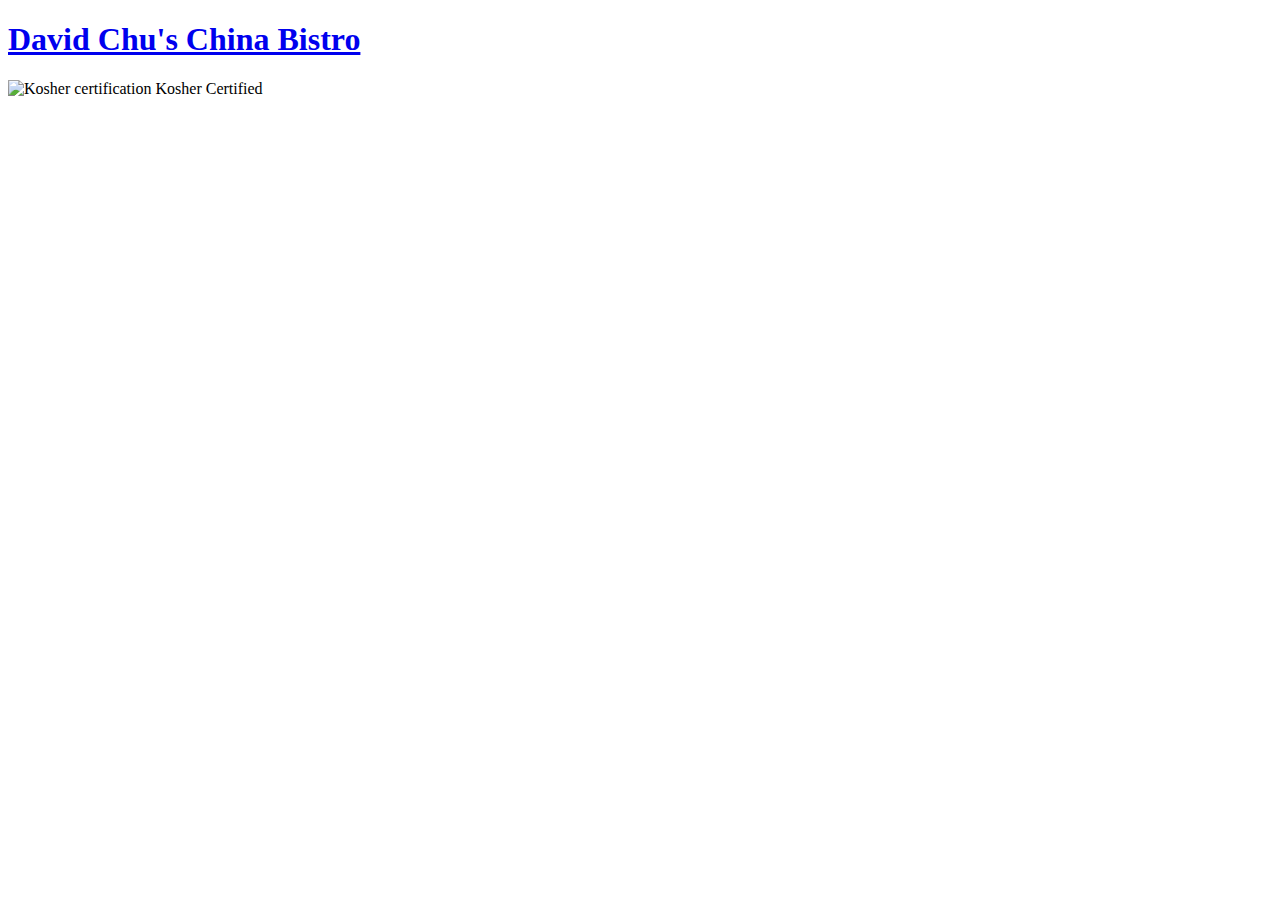
==== index.html @ ae0010c3 "Update index.html" ====
<!doctype html>
<html lang="en">
  <head>
    <meta charset="utf-8">
    <meta http-equiv="X-UA-Compatible" content="IE=edge">
    <meta name="viewport" content="width=device-width, initial-scale=1">
    <title>David Chu's China Bistro</title>
    <link rel="stylesheet" href="css/bootstrap.min.css">
    <link rel="stylesheet" href="css/styles.css">
    <link href='https://fonts.googleapis.com/css?family=Oxygen:400,300,700' rel='stylesheet' type='text/css'>
    <link href='https://fonts.googleapis.com/css?family=Lora' rel='stylesheet' type='text/css'>
  </head>
<body>
  <header>
    <nav id="header-nav" class="navbar navbar-default">
      <div class="container">
        <div class="navbar-header">
          <a href="index.html" class="pull-left visible-md visible-lg">
            <div id="logo-img" alt"Logo image"></div>
          </a>

          <div class="navbar-brand">
            <a href="index.html"><h1>David Chu's China Bistro</h1></a>
            <p>
              <img src="images/star-k-logo.png" alt="Kosher certification">
              <span>Kosher Certified</span>
            </p>
          </div>


        </div>
      </div>
    </nav>

  </header>


  <!-- jQuery (Bootstrap JS plugins depend on it) -->
  <script src="js/jquery-2.1.4.min.js"></script>
  <script src="js/bootstrap.min.js"></script>
  <script src="js/script.js"></script>
</body>
</html>
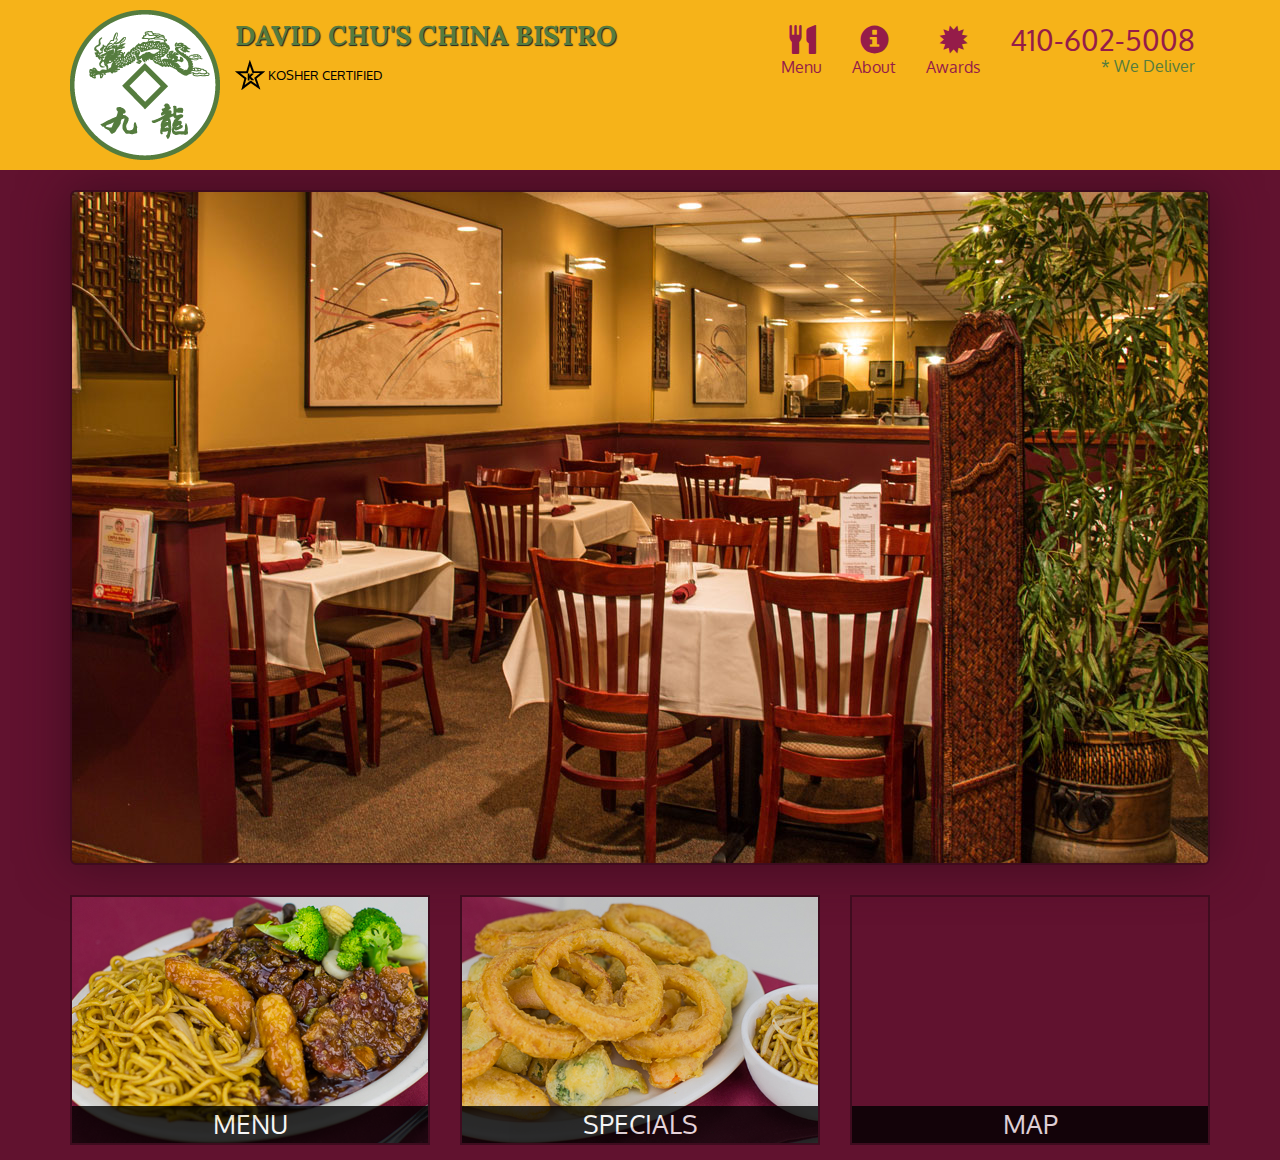
==== commit 3c2b2a8f: "Add files via upload" ====
--- a/index.html
+++ b/index.html
@@ -16,7 +16,7 @@
       <div class="container">
         <div class="navbar-header">
           <a href="index.html" class="pull-left visible-md visible-lg">
-            <div id="logo-img" alt"Logo image"></div>
+            <div id="logo-img"></div>
           </a>
 
           <div class="navbar-brand">
@@ -27,12 +27,70 @@
             </p>
           </div>
 
+          <button type="button" class="navbar-toggle collapsed" data-toggle="collapse" data-target="#collapsable-nav" aria-expanded="false">
+            <span class="sr-only">Toggle navigation</span>
+            <span class="icon-bar"></span>
+            <span class="icon-bar"></span>
+            <span class="icon-bar"></span>
+          </button>
+        </div>
 
-        </div>
+        <div id="collapsable-nav" class="collapse navbar-collapse">
+           <ul id="nav-list" class="nav navbar-nav navbar-right">
+            <li>
+              <a href="menu-categories.html">
+                <span class="glyphicon glyphicon-cutlery"></span><br class="hidden-xs"> Menu</a>
+            </li>
+            <li>
+              <a href="#">
+                <span class="glyphicon glyphicon-info-sign"></span><br class="hidden-xs"> About</a>
+            </li>
+            <li>
+              <a href="#">
+                <span class="glyphicon glyphicon-certificate"></span><br class="hidden-xs"> Awards</a>
+            </li>
+            <li id="phone" class="hidden-xs">
+              <a href="tel:410-602-5008">
+                <span>410-602-5008</span></a><div>* We Deliver</div>
+            </li>
+          </ul><!-- #nav-list -->
+        </div><!-- .collapse .navbar-collapse -->
+      </div><!-- .container -->
+    </nav><!-- #header-nav -->
+  </header>
+
+  <div id="call-btn" class="visible-xs">
+    <a class="btn" href="tel:410-602-5008">
+    <span class="glyphicon glyphicon-earphone"></span>
+    410-602-5008
+    </a>
+  </div>
+  <div id="xs-deliver" class="text-center visible-xs">* We Deliver</div>
+
+  <div id="main-content" class="container">
+    <div class="jumbotron">
+      <img src="images/jumbotron_768.jpg" alt="Picture of restaurant" class="img-responsive visible-xs">
+    </div>
+
+    <div id="home-tiles" class="row">
+      <div class="col-md-4 col-sm-6 col-xs-12">
+        <a href="menu-categories.html"><div id="menu-tile"><span>menu</span></div></a>
       </div>
-    </nav>
+      <div class="col-md-4 col-sm-6 col-xs-12">
+        <a href="single-category.html"><div id="specials-tile"><span>specials</span></div></a>
+      </div>
+      <div class="col-md-4 col-sm-12 col-xs-12">
+        <a href="https://www.google.com/maps/place/David+Chu's+China+Bistro/@39.3635874,-76.7138622,17z/data=!4m6!1m3!3m2!1s0x89c81a14e7817803:0xab20a0e99daa17ea!2sDavid+Chu's+China+Bistro!3m1!1s0x89c81a14e7817803:0xab20a0e99daa17ea" target="_blank">
+          <div id="map-tile">
+            <iframe src="https://www.google.com/maps/embed?pb=!1m18!1m12!1m3!1d3084.675372390488!2d-76.71386218529199!3d39.3635874269356!2m3!1f0!2f0!3f0!3m2!1i1024!2i768!4f13.1!3m3!1m2!1s0x89c81a14e7817803%3A0xab20a0e99daa17ea!2sDavid+Chu&#39;s+China+Bistro!5e0!3m2!1sen!2sus!4v1452824864156" width="100%" height="250" frameborder="0" style="border:0" allowfullscreen></iframe>
+            <span>map</span>
+          </div>
 
-  </header>
+        </a>
+      </div>
+    </div>
+
+  </div>
 
 
   <!-- jQuery (Bootstrap JS plugins depend on it) -->
--- a/css/styles.css
+++ b/css/styles.css
@@ -0,0 +1,239 @@
+body {
+  font-size: 16px;
+  color: #fff;
+  background-color: #61122f;
+  font-family: 'Oxygen', sans-serif;
+}
+
+/** HEADER **/
+#header-nav {
+  background-color: #f6b319;
+  border-radius: 0;
+  border: 0;
+}
+
+#logo-img {
+  background: url('../images/restaurant-logo_large.png') no-repeat;
+  width: 150px;
+  height: 150px;
+  margin: 10px 15px 10px 0;
+}
+
+.navbar-brand {
+  padding-top: 25px;
+}
+
+.navbar-brand h1 { /* Restaurant name */
+  font-family: 'Lora', serif;
+  color: #557c3e;
+  font-size: 1.5em;
+  text-transform: uppercase;
+  font-weight: bold;
+  text-shadow: 1px 1px 1px #222;
+  margin-top: 0;
+  margin-bottom: 0;
+  line-height: .75;
+}
+.navbar-brand a:hover, .navbar-brand a:focus {
+  text-decoration: none;
+}
+.navbar-brand p { /* Kosher cert */
+  color: #000;
+  text-transform: uppercase;
+  font-size: .7em;
+  margin-top: 15px;
+}
+.navbar-brand p span { /* Star-K */
+  vertical-align: middle;
+}
+
+#nav-list {
+  margin-top: 10px;
+}
+#nav-list a {
+  color: #951C49;
+  text-align: center;
+}
+#nav-list a:hover {
+  background: #E7E7E7;
+}
+#nav-list a span {
+  font-size: 1.8em;
+}
+
+#phone {
+  margin-top: 5px;
+}
+#phone a { /* Phone number */
+  text-align: right;
+  padding-bottom: 0;
+}
+#phone div { /* We Deliver */
+  color: #557c3e;
+  text-align: right;
+  padding-right: 15px;
+}
+
+.navbar-header button.navbar-toggle, .navbar-header .icon-bar {
+  border: 1px solid #61122f;
+}
+.navbar-header button.navbar-toggle {
+  clear: both;
+  margin-top: -30px;
+}
+/* END HEADER */
+
+/* HOME PAGE */
+.container .jumbotron {
+  box-shadow: 0 0 50px #3F0C1F;
+  border: 2px solid #3F0C1F;
+}
+
+#menu-tile, #specials-tile, #map-tile {
+  height: 250px;
+  width: 100%;
+  margin-bottom: 15px;
+  position: relative;
+  border: 2px solid #3F0C1F;
+  overflow: hidden;
+}
+#menu-tile:hover, #specials-tile:hover, #map-tile:hover {
+  box-shadow: 0 1px 5px 1px #cccccc;
+}
+
+#menu-tile {
+  background: url('../images/menu-tile.jpg') no-repeat;
+  background-position: center;
+}
+#specials-tile {
+  background: url('../images/specials-tile.jpg') no-repeat;
+  background-position: center;
+}
+
+#menu-tile span, #specials-tile span, #map-tile span {
+  position: absolute;
+  bottom: 0;
+  right: 0;
+  width: 100%;
+  text-align: center;
+  font-size: 1.6em;
+  text-transform: uppercase;
+  background-color: #000;
+  color: #fff;
+  opacity: .8;
+}
+
+/* END HOME PAGE */
+
+/********** Large devices only **********/
+@media (min-width: 1200px) {
+  .container .jumbotron {
+    background: url('../images/jumbotron_1200.jpg') no-repeat;
+    height: 675px;
+  }
+}
+
+/********** Medium devices only **********/
+@media (min-width: 992px) and (max-width: 1199px) {
+  /* Header */
+  #logo-img {
+    background: url('../images/restaurant-logo_medium.png') no-repeat;
+    width: 100px;
+    height: 100px;
+    margin: 5px 5px 5px 0;
+  }
+  /* End Header */
+
+  /* Home Page */
+  .container .jumbotron {
+    background: url('../images/jumbotron_992.jpg') no-repeat;
+    height: 558px;
+  }
+  /* End Home Page */
+}
+
+/********** Small devices only **********/
+@media (min-width: 768px) and (max-width: 991px) {
+  /* Home Page */
+  .container .jumbotron {
+    background: url('../images/jumbotron_768.jpg') no-repeat;
+    height: 432px;
+  }
+  /* End Home Page */
+
+}
+
+/********** Extra small devices only **********/
+@media (max-width: 767px) {
+  /* Header */
+  .navbar-brand {
+    padding-top: 10px;
+    height: 80px;
+  }
+  .navbar-brand h1 { /* Restaurant name */
+    padding-top: 10px;
+    font-size: 5vw; /* 1vw = 1% of viewport width */
+  }
+  .navbar-brand p { /* Kosher cert */
+    font-size: .6em;
+    margin-top: 12px;
+  }
+  .navbar-brand p img { /* Star-K */
+    height: 20px;
+  }
+
+  #collapsable-nav a { /* Collapsed nav menu text */
+    font-size: 1.2em;
+  }
+  #collapsable-nav a span { /* Collapsed nav menu glyph */
+    font-size: 1em;
+    margin-right: 5px;
+  }
+
+  #call-btn > a {
+    font-size: 1.5em;
+    display: block;
+    margin: 0 20px;
+    padding: 10px;
+    border: 2px solid #fff;
+    background-color: #f6b319;
+    color: #951c49;
+  }
+  #xs-deliver {
+    margin-top: 5px;
+    font-size: .7em;
+    letter-spacing: .1em;
+    text-transform: uppercase;
+  }
+  /* End Header */
+
+  /* Home Page */
+  .container .jumbotron {
+    margin-top: 30px;
+    padding: 0;
+  }
+
+  #menu-tile, #specials-tile {
+    width: 360px;
+    margin: 0 auto 15px;
+  }
+
+}
+
+
+/********** Super extra small devices Only :-) (e.g., iPhone 4) **********/
+@media (max-width: 479px) {
+  /* Header */
+  .navbar-brand h1 { /* Restaurant name */
+    padding-top: 5px;
+    font-size: 6vw;
+  }
+  /* End Header */
+  
+  /* Home page */
+  #menu-tile, #specials-tile {
+    width: 280px;
+    margin: 0 auto 15px;
+  }
+}
+
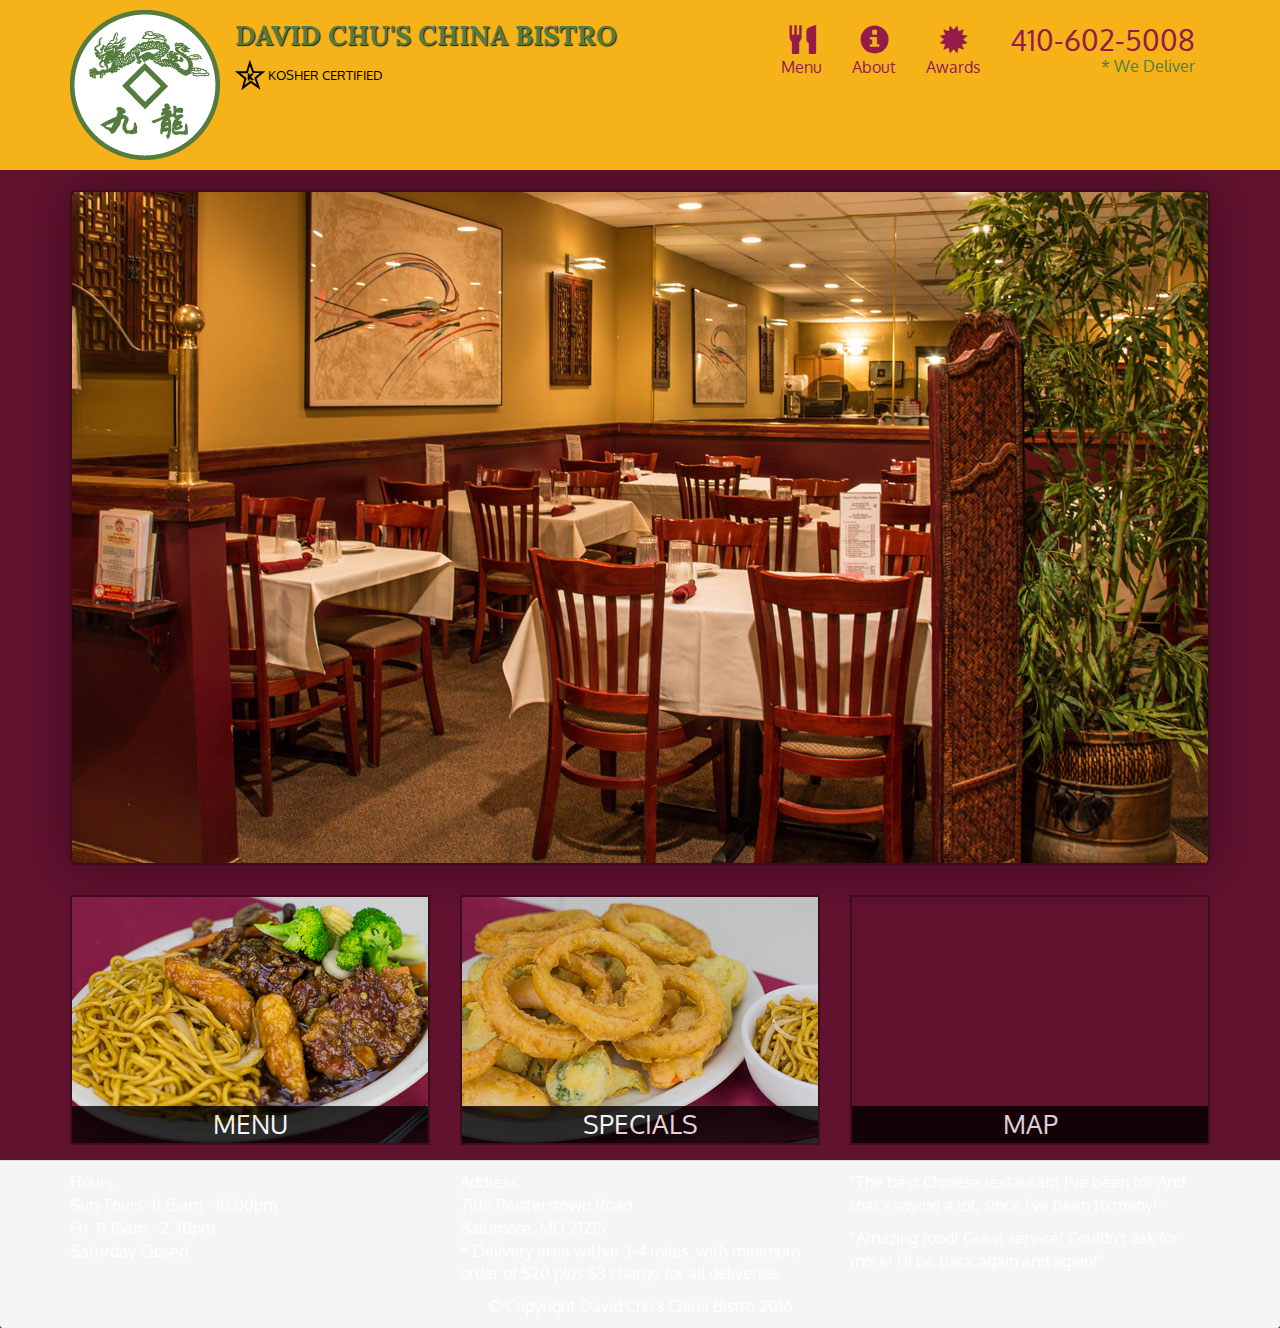
==== commit 8a45a4f8: "Update index.html" ====
--- a/index.html
+++ b/index.html
@@ -85,13 +85,36 @@
             <iframe src="https://www.google.com/maps/embed?pb=!1m18!1m12!1m3!1d3084.675372390488!2d-76.71386218529199!3d39.3635874269356!2m3!1f0!2f0!3f0!3m2!1i1024!2i768!4f13.1!3m3!1m2!1s0x89c81a14e7817803%3A0xab20a0e99daa17ea!2sDavid+Chu&#39;s+China+Bistro!5e0!3m2!1sen!2sus!4v1452824864156" width="100%" height="250" frameborder="0" style="border:0" allowfullscreen></iframe>
             <span>map</span>
           </div>
-
         </a>
       </div>
+    </div><!-- End of #home-tiles -->
+  </div><!-- End of #main-content -->
+
+  <footer class="panel-footer">
+    <div class="container">
+      <div class="row">
+        <section id="hours" class="col-sm-4">
+          <span>Hours:</span><br>
+          Sun-Thurs: 11:15am - 10:00pm<br>
+          Fri: 11:15am - 2:30pm<br>
+          Saturday Closed
+          <hr class="visible-xs">
+        </section>
+        <section id="address" class="col-sm-4">
+          <span>Address:</span><br>
+          7105 Reisterstown Road<br>
+          Baltimore, MD 21215
+          <p>* Delivery area within 3-4 miles, with minimum order of $20 plus $3 charge for all deliveries.</p>
+          <hr class="visible-xs">
+        </section>
+        <section id="testimonials" class="col-sm-4">
+          <p>"The best Chinese restaurant I've been to! And that's saying a lot, since I've been to many!"</p>
+          <p>"Amazing food! Great service! Couldn't ask for more! I'll be back again and again!"</p>
+        </section>
+      </div>
+      <div class="text-center">&copy; Copyright David Chu's China Bistro 2016</div>
     </div>
-
-  </div>
-
+  </footer>
 
   <!-- jQuery (Bootstrap JS plugins depend on it) -->
   <script src="js/jquery-2.1.4.min.js"></script>
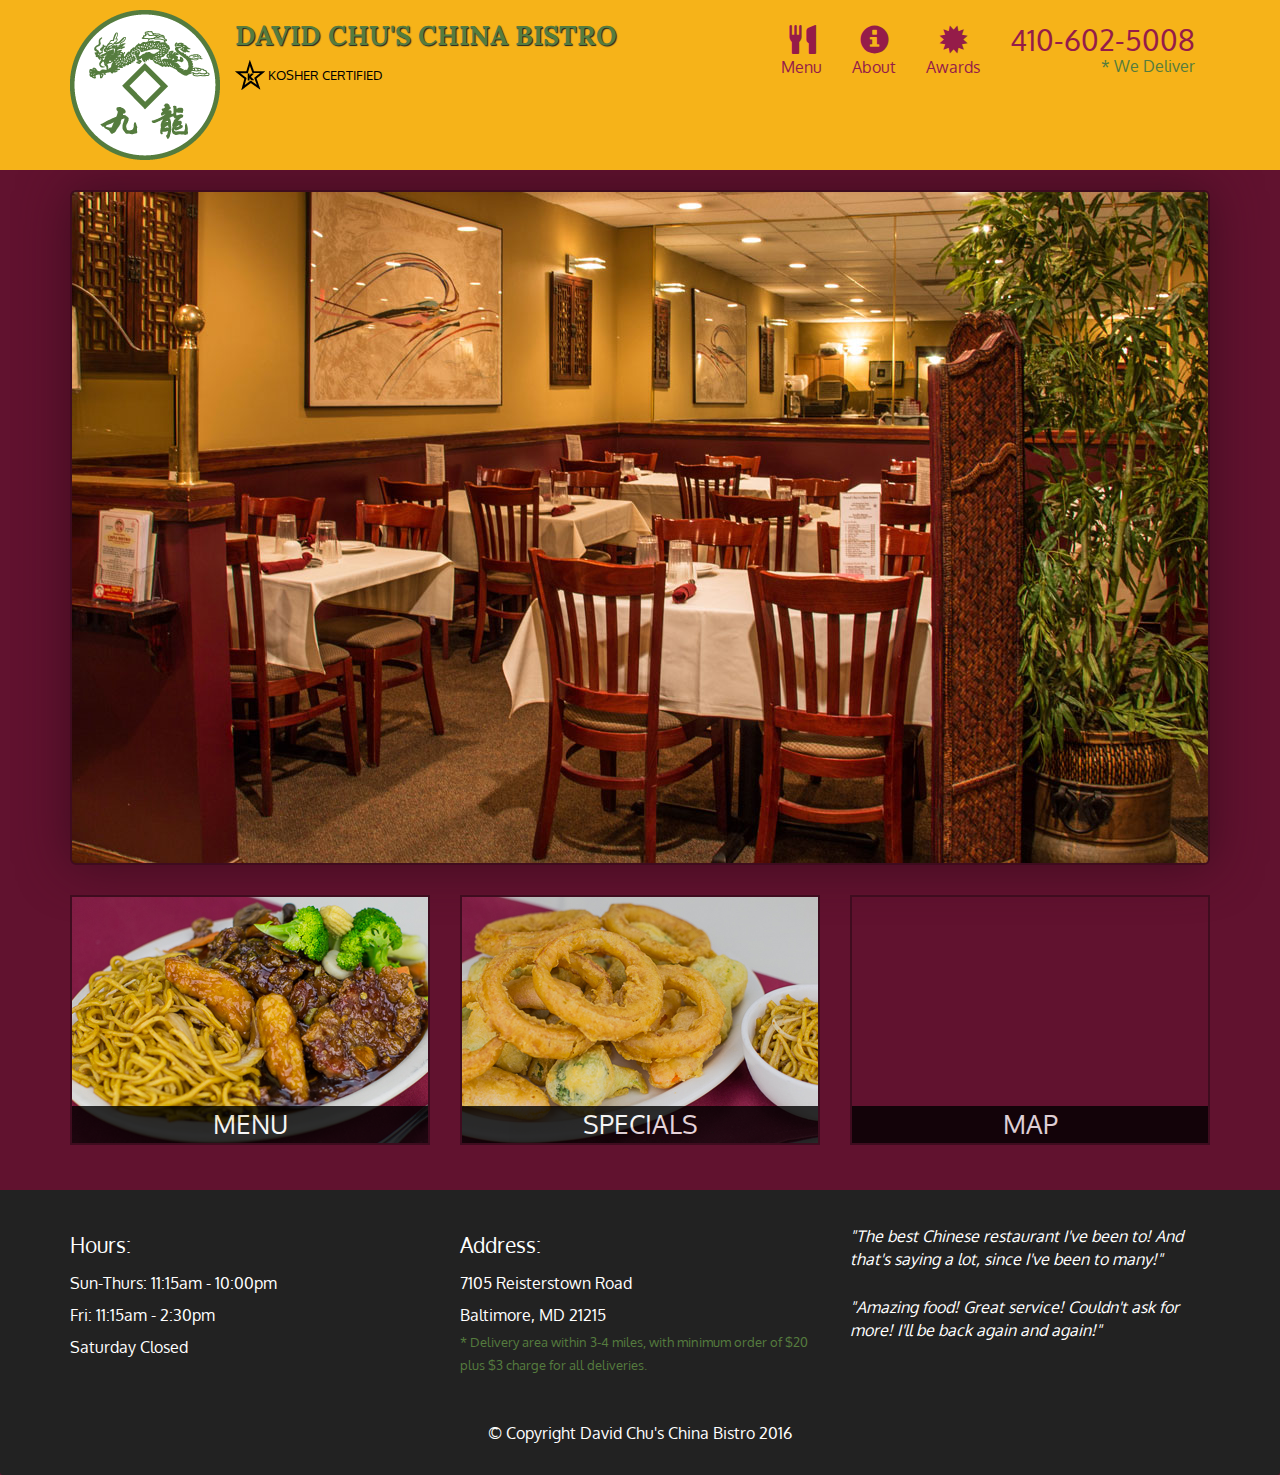
==== commit b292e373: "Update index.html" ====
--- a/index.html
+++ b/index.html
@@ -34,7 +34,7 @@
             <span class="icon-bar"></span>
           </button>
         </div>
-
+        
         <div id="collapsable-nav" class="collapse navbar-collapse">
            <ul id="nav-list" class="nav navbar-nav navbar-right">
             <li>
--- a/css/styles.css
+++ b/css/styles.css
@@ -22,7 +22,6 @@
 .navbar-brand {
   padding-top: 25px;
 }
-
 .navbar-brand h1 { /* Restaurant name */
   font-family: 'Lora', serif;
   color: #557c3e;
@@ -83,6 +82,38 @@
 }
 /* END HEADER */
 
+/* FOOTER */
+.panel-footer {
+  margin-top: 30px;
+  padding-top: 35px;
+  padding-bottom: 30px;
+  background-color: #222;
+  border-top: 0;
+}
+.panel-footer div.row {
+  margin-bottom: 35px;
+}
+#hours, #address {
+  line-height: 2;
+}
+#hours > span, #address > span {
+  font-size: 1.3em;
+}
+#address p {
+  color: #557c3e;
+  font-size: .8em;
+  line-height: 1.8;
+}
+#testimonials {
+  font-style: italic;
+}
+#testimonials p:nth-child(2) {
+  margin-top: 25px;
+}
+/* END FOOTER */
+
+
+
 /* HOME PAGE */
 .container .jumbotron {
   box-shadow: 0 0 50px #3F0C1F;
@@ -100,7 +131,6 @@
 #menu-tile:hover, #specials-tile:hover, #map-tile:hover {
   box-shadow: 0 1px 5px 1px #cccccc;
 }
-
 #menu-tile {
   background: url('../images/menu-tile.jpg') no-repeat;
   background-position: center;
@@ -109,7 +139,6 @@
   background: url('../images/specials-tile.jpg') no-repeat;
   background-position: center;
 }
-
 #menu-tile span, #specials-tile span, #map-tile span {
   position: absolute;
   bottom: 0;
@@ -122,8 +151,37 @@
   color: #fff;
   opacity: .8;
 }
-
 /* END HOME PAGE */
+
+/* MENU CATEGORIES PAGE */
+.category-tile { 
+  position: relative;
+  border: 2px solid #3F0C1F;
+  overflow: hidden;
+  width: 200px;
+  height: 200px;
+  margin: 0 auto 15px;
+}
+.category-tile span {
+  position: absolute;
+  bottom: 0;
+  right: 0;
+  width: 100%;
+  text-align: center;
+  font-size: 1.2em;
+  text-transform: uppercase;
+  background-color: #000;
+  color: #fff;
+  opacity: .8;
+}
+.category-tile:hover {
+  box-shadow: 0 1px 5px 1px #cccccc;
+}
+
+#menu-categories-title + div {
+  margin-bottom: 50px;
+}
+/* END MENU CATEGORIES PAGE */
 
 /********** Large devices only **********/
 @media (min-width: 1200px) {
@@ -160,7 +218,6 @@
     height: 432px;
   }
   /* End Home Page */
-
 }
 
 /********** Extra small devices only **********/
@@ -207,17 +264,28 @@
   }
   /* End Header */
 
+  /* Footer */
+  .panel-footer section {
+    margin-bottom: 30px;
+    text-align: center;
+  }
+  .panel-footer section:nth-child(3) {
+    margin-bottom: 0; /* margin already exists on the whole row */
+  }
+  .panel-footer section hr {
+    width: 50%;
+  }
+  /* End Footer */
+
   /* Home Page */
   .container .jumbotron {
     margin-top: 30px;
     padding: 0;
   }
-
   #menu-tile, #specials-tile {
     width: 360px;
     margin: 0 auto 15px;
   }
-
 }
 
 
@@ -235,5 +303,16 @@
     width: 280px;
     margin: 0 auto 15px;
   }
-}
-
+
+  .col-xxs-12 {
+    position: relative;
+    min-height: 1px;
+    padding-right: 15px;
+    padding-left: 15px;
+    float: left;
+    width: 100%;
+  }
+}
+
+
+
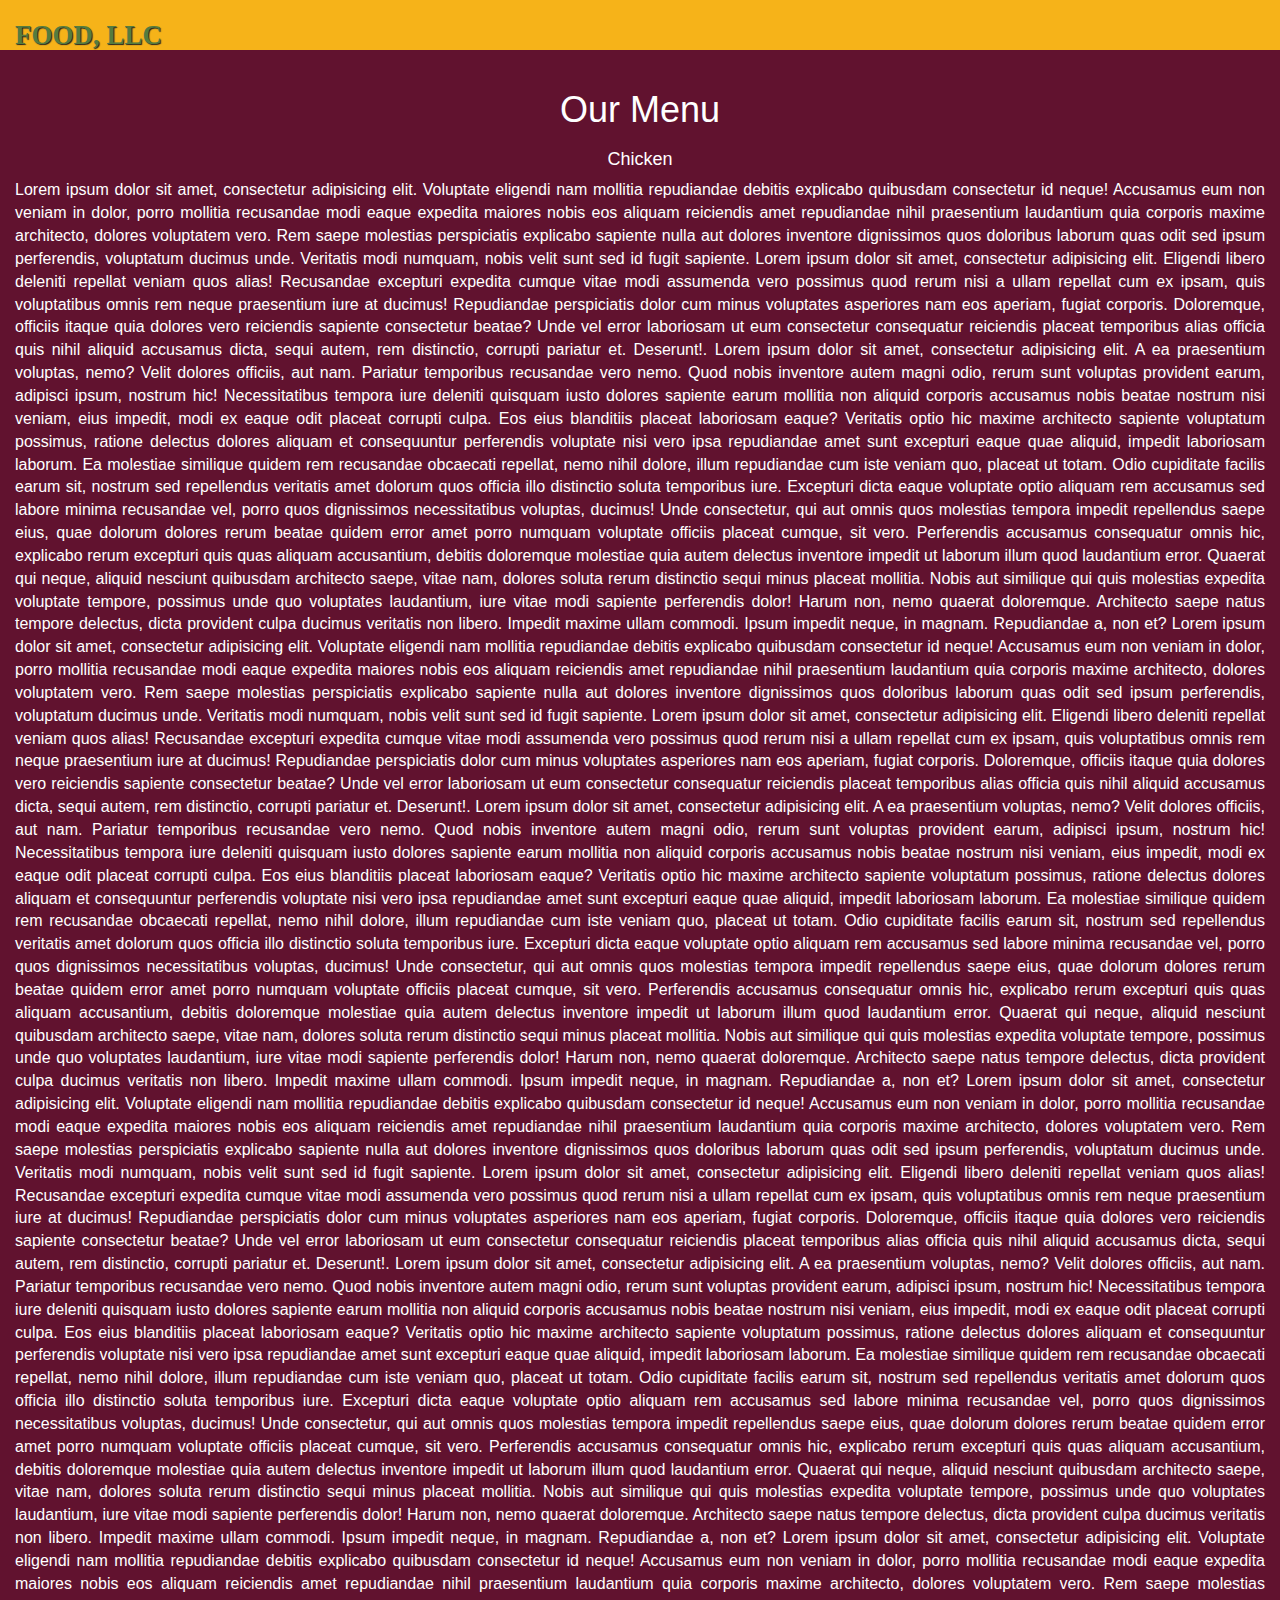
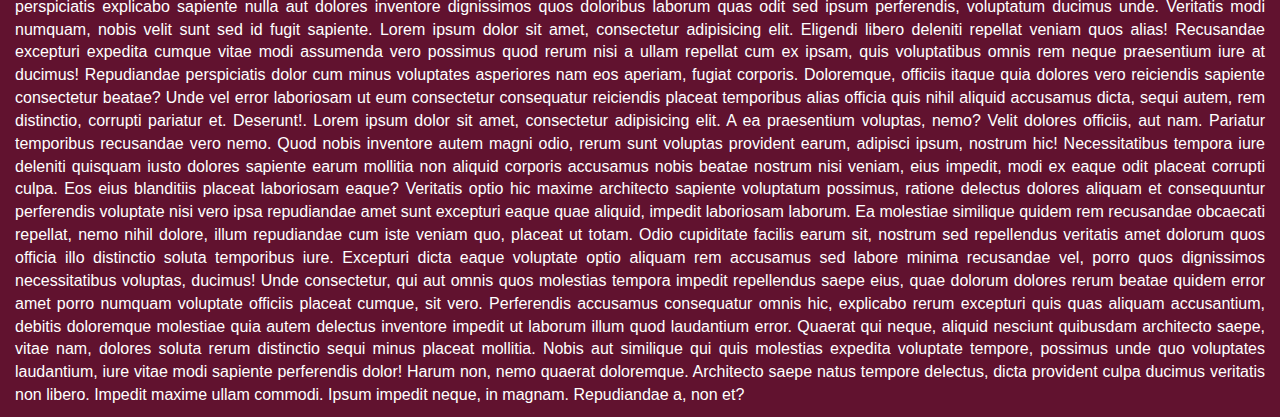
==== commit a9117b6b: "Update index.html" ====
--- a/index.html
+++ b/index.html
@@ -1,124 +1,59 @@
 <!doctype html>
 <html lang="en">
-  <head>
-    <meta charset="utf-8">
-    <meta http-equiv="X-UA-Compatible" content="IE=edge">
-    <meta name="viewport" content="width=device-width, initial-scale=1">
-    <title>David Chu's China Bistro</title>
-    <link rel="stylesheet" href="css/bootstrap.min.css">
-    <link rel="stylesheet" href="css/styles.css">
-    <link href='https://fonts.googleapis.com/css?family=Oxygen:400,300,700' rel='stylesheet' type='text/css'>
-    <link href='https://fonts.googleapis.com/css?family=Lora' rel='stylesheet' type='text/css'>
-  </head>
+<head>
+  <meta charset="utf-8">
+  <meta http-equiv="X-UA-Compatible" content="IE=edge">
+  <meta name="viewport" content="width=device-width, initial-scale=1">
+  <title>Food, LLC - Boostrap</title>
+  <link href="https://fonts.googleapis.com/css?family=Exo+2:400,500,600,700" rel="stylesheet">
+  <link rel="stylesheet" href="css/bootstrap.min.css">
+  <link rel="stylesheet" href="css/styles.css">
+</head>
 <body>
   <header>
     <nav id="header-nav" class="navbar navbar-default">
-      <div class="container">
-        <div class="navbar-header">
-          <a href="index.html" class="pull-left visible-md visible-lg">
-            <div id="logo-img"></div>
-          </a>
-
-          <div class="navbar-brand">
-            <a href="index.html"><h1>David Chu's China Bistro</h1></a>
-            <p>
-              <img src="images/star-k-logo.png" alt="Kosher certification">
-              <span>Kosher Certified</span>
-            </p>
-          </div>
-
-          <button type="button" class="navbar-toggle collapsed" data-toggle="collapse" data-target="#collapsable-nav" aria-expanded="false">
-            <span class="sr-only">Toggle navigation</span>
-            <span class="icon-bar"></span>
-            <span class="icon-bar"></span>
-            <span class="icon-bar"></span>
-          </button>
-        </div>
-        
-        <div id="collapsable-nav" class="collapse navbar-collapse">
-           <ul id="nav-list" class="nav navbar-nav navbar-right">
-            <li>
-              <a href="menu-categories.html">
-                <span class="glyphicon glyphicon-cutlery"></span><br class="hidden-xs"> Menu</a>
-            </li>
-            <li>
-              <a href="#">
-                <span class="glyphicon glyphicon-info-sign"></span><br class="hidden-xs"> About</a>
-            </li>
-            <li>
-              <a href="#">
-                <span class="glyphicon glyphicon-certificate"></span><br class="hidden-xs"> Awards</a>
-            </li>
-            <li id="phone" class="hidden-xs">
-              <a href="tel:410-602-5008">
-                <span>410-602-5008</span></a><div>* We Deliver</div>
-            </li>
-          </ul><!-- #nav-list -->
-        </div><!-- .collapse .navbar-collapse -->
-      </div><!-- .container -->
-    </nav><!-- #header-nav -->
-  </header>
-
-  <div id="call-btn" class="visible-xs">
-    <a class="btn" href="tel:410-602-5008">
-    <span class="glyphicon glyphicon-earphone"></span>
-    410-602-5008
-    </a>
-  </div>
-  <div id="xs-deliver" class="text-center visible-xs">* We Deliver</div>
-
-  <div id="main-content" class="container">
-    <div class="jumbotron">
-      <img src="images/jumbotron_768.jpg" alt="Picture of restaurant" class="img-responsive visible-xs">
+     <div class="container-fluid">
+       <div class="navbar-header">
+        <button type="button" class="navbar-toggle collapsed" data-toggle="collapse" data-target="#menu-collapsable-nav" aria-expanded="false">
+          <span class="sr-only">Toggle navigation</span>
+          <span class="icon-bar"></span>
+          <span class="icon-bar"></span>
+          <span class="icon-bar"></span>
+        </button>
+        <a href="#" class="text-left navbar-brand"><h1>Food, LLC</h1></a>
+      </div><!-- /.nav-header -->
+      <div id="menu-collapsable-nav" class="collapse navbar-collapse">
+        <ul id="nav-list" class="nav navbar-nav navbar-right visible-xs text-center">      
+          <li>            
+            <a href="#">Chicken</a>
+          </li>
+          <li>            
+           <a href="#">Beef</a>
+         </li>
+         <li>            
+          <a href="#">Sushi</a>    
+        </li>
+      </ul>
     </div>
-
-    <div id="home-tiles" class="row">
-      <div class="col-md-4 col-sm-6 col-xs-12">
-        <a href="menu-categories.html"><div id="menu-tile"><span>menu</span></div></a>
-      </div>
-      <div class="col-md-4 col-sm-6 col-xs-12">
-        <a href="single-category.html"><div id="specials-tile"><span>specials</span></div></a>
-      </div>
-      <div class="col-md-4 col-sm-12 col-xs-12">
-        <a href="https://www.google.com/maps/place/David+Chu's+China+Bistro/@39.3635874,-76.7138622,17z/data=!4m6!1m3!3m2!1s0x89c81a14e7817803:0xab20a0e99daa17ea!2sDavid+Chu's+China+Bistro!3m1!1s0x89c81a14e7817803:0xab20a0e99daa17ea" target="_blank">
-          <div id="map-tile">
-            <iframe src="https://www.google.com/maps/embed?pb=!1m18!1m12!1m3!1d3084.675372390488!2d-76.71386218529199!3d39.3635874269356!2m3!1f0!2f0!3f0!3m2!1i1024!2i768!4f13.1!3m3!1m2!1s0x89c81a14e7817803%3A0xab20a0e99daa17ea!2sDavid+Chu&#39;s+China+Bistro!5e0!3m2!1sen!2sus!4v1452824864156" width="100%" height="250" frameborder="0" style="border:0" allowfullscreen></iframe>
-            <span>map</span>
-          </div>
-        </a>
-      </div>
-    </div><!-- End of #home-tiles -->
-  </div><!-- End of #main-content -->
-
-  <footer class="panel-footer">
-    <div class="container">
-      <div class="row">
-        <section id="hours" class="col-sm-4">
-          <span>Hours:</span><br>
-          Sun-Thurs: 11:15am - 10:00pm<br>
-          Fri: 11:15am - 2:30pm<br>
-          Saturday Closed
-          <hr class="visible-xs">
-        </section>
-        <section id="address" class="col-sm-4">
-          <span>Address:</span><br>
-          7105 Reisterstown Road<br>
-          Baltimore, MD 21215
-          <p>* Delivery area within 3-4 miles, with minimum order of $20 plus $3 charge for all deliveries.</p>
-          <hr class="visible-xs">
-        </section>
-        <section id="testimonials" class="col-sm-4">
-          <p>"The best Chinese restaurant I've been to! And that's saying a lot, since I've been to many!"</p>
-          <p>"Amazing food! Great service! Couldn't ask for more! I'll be back again and again!"</p>
-        </section>
-      </div>
-      <div class="text-center">&copy; Copyright David Chu's China Bistro 2016</div>
-    </div>
-  </footer>
-
-  <!-- jQuery (Bootstrap JS plugins depend on it) -->
-  <script src="js/jquery-2.1.4.min.js"></script>
-  <script src="js/bootstrap.min.js"></script>
-  <script src="js/script.js"></script>
+  </div><!-- /.container-->
+</nav>
+<section class="container-fluid menu">
+  <div class="row">
+   <h1 class="text-center main-title">Our Menu</h1> 
+   <div class="menu-content">
+     <div class="col-md-12 col-sm-12 col-xs-12 menu-item">     
+       <h4 class="menu-title text-center">Chicken</h4>
+       <p class="text-justify">
+         Lorem ipsum dolor sit amet, consectetur adipisicing elit. Voluptate eligendi nam mollitia repudiandae debitis explicabo quibusdam consectetur id neque! Accusamus eum non veniam in dolor, porro mollitia recusandae modi eaque expedita maiores nobis eos aliquam reiciendis amet repudiandae nihil praesentium laudantium quia corporis maxime architecto, dolores voluptatem vero. Rem saepe molestias perspiciatis explicabo sapiente nulla aut dolores inventore dignissimos quos doloribus laborum quas odit sed ipsum perferendis, voluptatum ducimus unde. Veritatis modi numquam, nobis velit sunt sed id fugit sapiente. Lorem ipsum dolor sit amet, consectetur adipisicing elit. Eligendi libero deleniti repellat veniam quos alias! Recusandae excepturi expedita cumque vitae modi assumenda vero possimus quod rerum nisi a ullam repellat cum ex ipsam, quis voluptatibus omnis rem neque praesentium iure at ducimus! Repudiandae perspiciatis dolor cum minus voluptates asperiores nam eos aperiam, fugiat corporis. Doloremque, officiis itaque quia dolores vero reiciendis sapiente consectetur beatae? Unde vel error laboriosam ut eum consectetur consequatur reiciendis placeat temporibus alias officia quis nihil aliquid accusamus dicta, sequi autem, rem distinctio, corrupti pariatur et. Deserunt!. Lorem ipsum dolor sit amet, consectetur adipisicing elit. A ea praesentium voluptas, nemo? Velit dolores officiis, aut nam. Pariatur temporibus recusandae vero nemo. Quod nobis inventore autem magni odio, rerum sunt voluptas provident earum, adipisci ipsum, nostrum hic! Necessitatibus tempora iure deleniti quisquam iusto dolores sapiente earum mollitia non aliquid corporis accusamus nobis beatae nostrum nisi veniam, eius impedit, modi ex eaque odit placeat corrupti culpa. Eos eius blanditiis placeat laboriosam eaque? Veritatis optio hic maxime architecto sapiente voluptatum possimus, ratione delectus dolores aliquam et consequuntur perferendis voluptate nisi vero ipsa repudiandae amet sunt excepturi eaque quae aliquid, impedit laboriosam laborum. Ea molestiae similique quidem rem recusandae obcaecati repellat, nemo nihil dolore, illum repudiandae cum iste veniam quo, placeat ut totam. Odio cupiditate facilis earum sit, nostrum sed repellendus veritatis amet dolorum quos officia illo distinctio soluta temporibus iure. Excepturi dicta eaque voluptate optio aliquam rem accusamus sed labore minima recusandae vel, porro quos dignissimos necessitatibus voluptas, ducimus! Unde consectetur, qui aut omnis quos molestias tempora impedit repellendus saepe eius, quae dolorum dolores rerum beatae quidem error amet porro numquam voluptate officiis placeat cumque, sit vero. Perferendis accusamus consequatur omnis hic, explicabo rerum excepturi quis quas aliquam accusantium, debitis doloremque molestiae quia autem delectus inventore impedit ut laborum illum quod laudantium error. Quaerat qui neque, aliquid nesciunt quibusdam architecto saepe, vitae nam, dolores soluta rerum distinctio sequi minus placeat mollitia. Nobis aut similique qui quis molestias expedita voluptate tempore, possimus unde quo voluptates laudantium, iure vitae modi sapiente perferendis dolor! Harum non, nemo quaerat doloremque. Architecto saepe natus tempore delectus, dicta provident culpa ducimus veritatis non libero. Impedit maxime ullam commodi. Ipsum impedit neque, in magnam. Repudiandae a, non et? Lorem ipsum dolor sit amet, consectetur adipisicing elit. Voluptate eligendi nam mollitia repudiandae debitis explicabo quibusdam consectetur id neque! Accusamus eum non veniam in dolor, porro mollitia recusandae modi eaque expedita maiores nobis eos aliquam reiciendis amet repudiandae nihil praesentium laudantium quia corporis maxime architecto, dolores voluptatem vero. Rem saepe molestias perspiciatis explicabo sapiente nulla aut dolores inventore dignissimos quos doloribus laborum quas odit sed ipsum perferendis, voluptatum ducimus unde. Veritatis modi numquam, nobis velit sunt sed id fugit sapiente. Lorem ipsum dolor sit amet, consectetur adipisicing elit. Eligendi libero deleniti repellat veniam quos alias! Recusandae excepturi expedita cumque vitae modi assumenda vero possimus quod rerum nisi a ullam repellat cum ex ipsam, quis voluptatibus omnis rem neque praesentium iure at ducimus! Repudiandae perspiciatis dolor cum minus voluptates asperiores nam eos aperiam, fugiat corporis. Doloremque, officiis itaque quia dolores vero reiciendis sapiente consectetur beatae? Unde vel error laboriosam ut eum consectetur consequatur reiciendis placeat temporibus alias officia quis nihil aliquid accusamus dicta, sequi autem, rem distinctio, corrupti pariatur et. Deserunt!. Lorem ipsum dolor sit amet, consectetur adipisicing elit. A ea praesentium voluptas, nemo? Velit dolores officiis, aut nam. Pariatur temporibus recusandae vero nemo. Quod nobis inventore autem magni odio, rerum sunt voluptas provident earum, adipisci ipsum, nostrum hic! Necessitatibus tempora iure deleniti quisquam iusto dolores sapiente earum mollitia non aliquid corporis accusamus nobis beatae nostrum nisi veniam, eius impedit, modi ex eaque odit placeat corrupti culpa. Eos eius blanditiis placeat laboriosam eaque? Veritatis optio hic maxime architecto sapiente voluptatum possimus, ratione delectus dolores aliquam et consequuntur perferendis voluptate nisi vero ipsa repudiandae amet sunt excepturi eaque quae aliquid, impedit laboriosam laborum. Ea molestiae similique quidem rem recusandae obcaecati repellat, nemo nihil dolore, illum repudiandae cum iste veniam quo, placeat ut totam. Odio cupiditate facilis earum sit, nostrum sed repellendus veritatis amet dolorum quos officia illo distinctio soluta temporibus iure. Excepturi dicta eaque voluptate optio aliquam rem accusamus sed labore minima recusandae vel, porro quos dignissimos necessitatibus voluptas, ducimus! Unde consectetur, qui aut omnis quos molestias tempora impedit repellendus saepe eius, quae dolorum dolores rerum beatae quidem error amet porro numquam voluptate officiis placeat cumque, sit vero. Perferendis accusamus consequatur omnis hic, explicabo rerum excepturi quis quas aliquam accusantium, debitis doloremque molestiae quia autem delectus inventore impedit ut laborum illum quod laudantium error. Quaerat qui neque, aliquid nesciunt quibusdam architecto saepe, vitae nam, dolores soluta rerum distinctio sequi minus placeat mollitia. Nobis aut similique qui quis molestias expedita voluptate tempore, possimus unde quo voluptates laudantium, iure vitae modi sapiente perferendis dolor! Harum non, nemo quaerat doloremque. Architecto saepe natus tempore delectus, dicta provident culpa ducimus veritatis non libero. Impedit maxime ullam commodi. Ipsum impedit neque, in magnam. Repudiandae a, non et? Lorem ipsum dolor sit amet, consectetur adipisicing elit. Voluptate eligendi nam mollitia repudiandae debitis explicabo quibusdam consectetur id neque! Accusamus eum non veniam in dolor, porro mollitia recusandae modi eaque expedita maiores nobis eos aliquam reiciendis amet repudiandae nihil praesentium laudantium quia corporis maxime architecto, dolores voluptatem vero. Rem saepe molestias perspiciatis explicabo sapiente nulla aut dolores inventore dignissimos quos doloribus laborum quas odit sed ipsum perferendis, voluptatum ducimus unde. Veritatis modi numquam, nobis velit sunt sed id fugit sapiente. Lorem ipsum dolor sit amet, consectetur adipisicing elit. Eligendi libero deleniti repellat veniam quos alias! Recusandae excepturi expedita cumque vitae modi assumenda vero possimus quod rerum nisi a ullam repellat cum ex ipsam, quis voluptatibus omnis rem neque praesentium iure at ducimus! Repudiandae perspiciatis dolor cum minus voluptates asperiores nam eos aperiam, fugiat corporis. Doloremque, officiis itaque quia dolores vero reiciendis sapiente consectetur beatae? Unde vel error laboriosam ut eum consectetur consequatur reiciendis placeat temporibus alias officia quis nihil aliquid accusamus dicta, sequi autem, rem distinctio, corrupti pariatur et. Deserunt!. Lorem ipsum dolor sit amet, consectetur adipisicing elit. A ea praesentium voluptas, nemo? Velit dolores officiis, aut nam. Pariatur temporibus recusandae vero nemo. Quod nobis inventore autem magni odio, rerum sunt voluptas provident earum, adipisci ipsum, nostrum hic! Necessitatibus tempora iure deleniti quisquam iusto dolores sapiente earum mollitia non aliquid corporis accusamus nobis beatae nostrum nisi veniam, eius impedit, modi ex eaque odit placeat corrupti culpa. Eos eius blanditiis placeat laboriosam eaque? Veritatis optio hic maxime architecto sapiente voluptatum possimus, ratione delectus dolores aliquam et consequuntur perferendis voluptate nisi vero ipsa repudiandae amet sunt excepturi eaque quae aliquid, impedit laboriosam laborum. Ea molestiae similique quidem rem recusandae obcaecati repellat, nemo nihil dolore, illum repudiandae cum iste veniam quo, placeat ut totam. Odio cupiditate facilis earum sit, nostrum sed repellendus veritatis amet dolorum quos officia illo distinctio soluta temporibus iure. Excepturi dicta eaque voluptate optio aliquam rem accusamus sed labore minima recusandae vel, porro quos dignissimos necessitatibus voluptas, ducimus! Unde consectetur, qui aut omnis quos molestias tempora impedit repellendus saepe eius, quae dolorum dolores rerum beatae quidem error amet porro numquam voluptate officiis placeat cumque, sit vero. Perferendis accusamus consequatur omnis hic, explicabo rerum excepturi quis quas aliquam accusantium, debitis doloremque molestiae quia autem delectus inventore impedit ut laborum illum quod laudantium error. Quaerat qui neque, aliquid nesciunt quibusdam architecto saepe, vitae nam, dolores soluta rerum distinctio sequi minus placeat mollitia. Nobis aut similique qui quis molestias expedita voluptate tempore, possimus unde quo voluptates laudantium, iure vitae modi sapiente perferendis dolor! Harum non, nemo quaerat doloremque. Architecto saepe natus tempore delectus, dicta provident culpa ducimus veritatis non libero. Impedit maxime ullam commodi. Ipsum impedit neque, in magnam. Repudiandae a, non et? Lorem ipsum dolor sit amet, consectetur adipisicing elit. Voluptate eligendi nam mollitia repudiandae debitis explicabo quibusdam consectetur id neque! Accusamus eum non veniam in dolor, porro mollitia recusandae modi eaque expedita maiores nobis eos aliquam reiciendis amet repudiandae nihil praesentium laudantium quia corporis maxime architecto, dolores voluptatem vero. Rem saepe molestias perspiciatis explicabo sapiente nulla aut dolores inventore dignissimos quos doloribus laborum quas odit sed ipsum perferendis, voluptatum ducimus unde. Veritatis modi numquam, nobis velit sunt sed id fugit sapiente. Lorem ipsum dolor sit amet, consectetur adipisicing elit. Eligendi libero deleniti repellat veniam quos alias! Recusandae excepturi expedita cumque vitae modi assumenda vero possimus quod rerum nisi a ullam repellat cum ex ipsam, quis voluptatibus omnis rem neque praesentium iure at ducimus! Repudiandae perspiciatis dolor cum minus voluptates asperiores nam eos aperiam, fugiat corporis. Doloremque, officiis itaque quia dolores vero reiciendis sapiente consectetur beatae? Unde vel error laboriosam ut eum consectetur consequatur reiciendis placeat temporibus alias officia quis nihil aliquid accusamus dicta, sequi autem, rem distinctio, corrupti pariatur et. Deserunt!. Lorem ipsum dolor sit amet, consectetur adipisicing elit. A ea praesentium voluptas, nemo? Velit dolores officiis, aut nam. Pariatur temporibus recusandae vero nemo. Quod nobis inventore autem magni odio, rerum sunt voluptas provident earum, adipisci ipsum, nostrum hic! Necessitatibus tempora iure deleniti quisquam iusto dolores sapiente earum mollitia non aliquid corporis accusamus nobis beatae nostrum nisi veniam, eius impedit, modi ex eaque odit placeat corrupti culpa. Eos eius blanditiis placeat laboriosam eaque? Veritatis optio hic maxime architecto sapiente voluptatum possimus, ratione delectus dolores aliquam et consequuntur perferendis voluptate nisi vero ipsa repudiandae amet sunt excepturi eaque quae aliquid, impedit laboriosam laborum. Ea molestiae similique quidem rem recusandae obcaecati repellat, nemo nihil dolore, illum repudiandae cum iste veniam quo, placeat ut totam. Odio cupiditate facilis earum sit, nostrum sed repellendus veritatis amet dolorum quos officia illo distinctio soluta temporibus iure. Excepturi dicta eaque voluptate optio aliquam rem accusamus sed labore minima recusandae vel, porro quos dignissimos necessitatibus voluptas, ducimus! Unde consectetur, qui aut omnis quos molestias tempora impedit repellendus saepe eius, quae dolorum dolores rerum beatae quidem error amet porro numquam voluptate officiis placeat cumque, sit vero. Perferendis accusamus consequatur omnis hic, explicabo rerum excepturi quis quas aliquam accusantium, debitis doloremque molestiae quia autem delectus inventore impedit ut laborum illum quod laudantium error. Quaerat qui neque, aliquid nesciunt quibusdam architecto saepe, vitae nam, dolores soluta rerum distinctio sequi minus placeat mollitia. Nobis aut similique qui quis molestias expedita voluptate tempore, possimus unde quo voluptates laudantium, iure vitae modi sapiente perferendis dolor! Harum non, nemo quaerat doloremque. Architecto saepe natus tempore delectus, dicta provident culpa ducimus veritatis non libero. Impedit maxime ullam commodi. Ipsum impedit neque, in magnam. Repudiandae a, non et?
+       </p>
+     </div>
+   </div>
+ </div>
+</section>
+</header>
+<!-- jQuery (Bootstrap JS plugins depend on it) -->
+<script src="js/jquery-3.1.1.min.js"></script>
+<script src="js/bootstrap.min.js"></script>
+<script src="js/script.js"></script>
 </body>
 </html>
--- a/css/styles.css
+++ b/css/styles.css
@@ -183,6 +183,53 @@
 }
 /* END MENU CATEGORIES PAGE */
 
+/* SINGLE CATEGORY PAGE */
+.menu-item-tile {
+  margin-bottom: 25px;
+}
+.menu-item-tile hr {
+  width: 80%;
+}
+.menu-item-tile .menu-item-price {
+  font-size: 1.1em;
+  text-align: right;
+  margin-top: -15px;
+  margin-right: -15px;
+}
+.menu-item-tile .menu-item-price span {
+  font-size: .6em;
+}
+.menu-item-photo {
+  position: relative;
+  border: 2px solid #3F0C1F; 
+  overflow: hidden;
+  padding: 0;
+  margin-right: -15px;
+  margin-left: auto;
+  margin-bottom: 20px;
+  max-width: 250px;
+}
+.menu-item-photo div {
+  position: absolute;
+  bottom: 0;
+  right: 0;
+  width: 80px;
+  background-color: #557c3e;
+  text-align: center;
+}
+.menu-item-description {
+  padding-right: 30px;
+}
+h3.menu-item-title {
+  margin: 0 0 10px;
+}
+.menu-item-details {
+  font-size: .9em;
+  font-style: italic;
+}
+/* END SINGLE CATEGORY PAGE */
+
+
 /********** Large devices only **********/
 @media (min-width: 1200px) {
   .container .jumbotron {
@@ -286,6 +333,16 @@
     width: 360px;
     margin: 0 auto 15px;
   }
+
+  .menu-item-photo {
+    margin-right: auto;
+  }
+  .menu-item-tile .menu-item-price {
+    text-align: center;
+  }
+  .menu-item-description {
+    text-align: center;;
+  }
 }
 
 
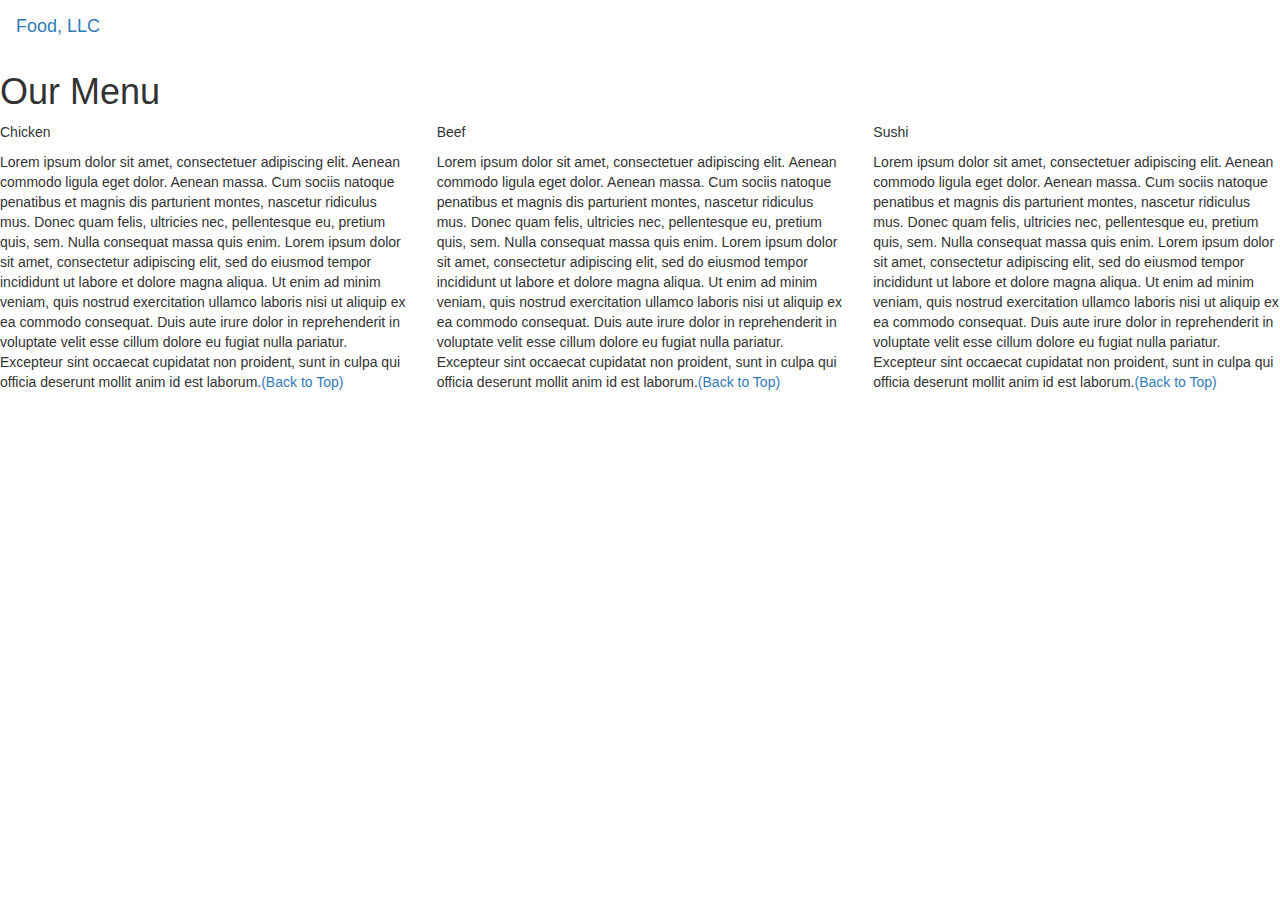
==== commit fc07713f: "Update index.html" ====
--- a/index.html
+++ b/index.html
@@ -1,59 +1,77 @@
-<!doctype html>
-<html lang="en">
+<!DOCTYPE html>
+<html>
 <head>
-  <meta charset="utf-8">
-  <meta http-equiv="X-UA-Compatible" content="IE=edge">
+
+<title>Module 3</title>
+
   <meta name="viewport" content="width=device-width, initial-scale=1">
-  <title>Food, LLC - Boostrap</title>
-  <link href="https://fonts.googleapis.com/css?family=Exo+2:400,500,600,700" rel="stylesheet">
-  <link rel="stylesheet" href="css/bootstrap.min.css">
-  <link rel="stylesheet" href="css/styles.css">
+  <link rel="stylesheet" href="https://maxcdn.bootstrapcdn.com/bootstrap/3.3.7/css/bootstrap.min.css">
+  <script src="https://ajax.googleapis.com/ajax/libs/jquery/3.3.1/jquery.min.js"></script>
+  <script src="https://maxcdn.bootstrapcdn.com/bootstrap/3.3.7/js/bootstrap.min.js"></script>
+
 </head>
+
+<meta name="viewport" content="width=device-width, initial-scale=1">
+<link rel="stylesheet" type="text/css" href="style.css">
+
+
+
 <body>
-  <header>
-    <nav id="header-nav" class="navbar navbar-default">
-     <div class="container-fluid">
-       <div class="navbar-header">
-        <button type="button" class="navbar-toggle collapsed" data-toggle="collapse" data-target="#menu-collapsable-nav" aria-expanded="false">
-          <span class="sr-only">Toggle navigation</span>
-          <span class="icon-bar"></span>
-          <span class="icon-bar"></span>
-          <span class="icon-bar"></span>
-        </button>
-        <a href="#" class="text-left navbar-brand"><h1>Food, LLC</h1></a>
-      </div><!-- /.nav-header -->
-      <div id="menu-collapsable-nav" class="collapse navbar-collapse">
-        <ul id="nav-list" class="nav navbar-nav navbar-right visible-xs text-center">      
-          <li>            
-            <a href="#">Chicken</a>
-          </li>
-          <li>            
-           <a href="#">Beef</a>
-         </li>
-         <li>            
-          <a href="#">Sushi</a>    
-        </li>
+
+
+<nav class="navbar" id="top">
+  <div class="container-fluid">
+
+    <div class="navbar-header">
+      <button type="button" class="navbar-toggle" data-toggle="collapse" data-target="#myNavbar">
+        <span class="icon-bar"></span>
+        <span class="icon-bar"></span>
+        <span class="icon-bar"></span> 
+      </button>
+      <a class="navbar-brand" href="#">Food, LLC</a>
+    </div>
+
+    <div class="collapse" id="myNavbar">
+      <ul class="nav navbar-nav visible-xs">
+        <li><a class="menu-item" href="#">Chicken</a></li>
+        <li><a class="menu-item" href="#">Beef</a></li> 
+        <li><a class="menu-item" href="#">Sushi</a></li> 
       </ul>
     </div>
-  </div><!-- /.container-->
+
+  </div>
 </nav>
-<section class="container-fluid menu">
-  <div class="row">
-   <h1 class="text-center main-title">Our Menu</h1> 
-   <div class="menu-content">
-     <div class="col-md-12 col-sm-12 col-xs-12 menu-item">     
-       <h4 class="menu-title text-center">Chicken</h4>
-       <p class="text-justify">
-         Lorem ipsum dolor sit amet, consectetur adipisicing elit. Voluptate eligendi nam mollitia repudiandae debitis explicabo quibusdam consectetur id neque! Accusamus eum non veniam in dolor, porro mollitia recusandae modi eaque expedita maiores nobis eos aliquam reiciendis amet repudiandae nihil praesentium laudantium quia corporis maxime architecto, dolores voluptatem vero. Rem saepe molestias perspiciatis explicabo sapiente nulla aut dolores inventore dignissimos quos doloribus laborum quas odit sed ipsum perferendis, voluptatum ducimus unde. Veritatis modi numquam, nobis velit sunt sed id fugit sapiente. Lorem ipsum dolor sit amet, consectetur adipisicing elit. Eligendi libero deleniti repellat veniam quos alias! Recusandae excepturi expedita cumque vitae modi assumenda vero possimus quod rerum nisi a ullam repellat cum ex ipsam, quis voluptatibus omnis rem neque praesentium iure at ducimus! Repudiandae perspiciatis dolor cum minus voluptates asperiores nam eos aperiam, fugiat corporis. Doloremque, officiis itaque quia dolores vero reiciendis sapiente consectetur beatae? Unde vel error laboriosam ut eum consectetur consequatur reiciendis placeat temporibus alias officia quis nihil aliquid accusamus dicta, sequi autem, rem distinctio, corrupti pariatur et. Deserunt!. Lorem ipsum dolor sit amet, consectetur adipisicing elit. A ea praesentium voluptas, nemo? Velit dolores officiis, aut nam. Pariatur temporibus recusandae vero nemo. Quod nobis inventore autem magni odio, rerum sunt voluptas provident earum, adipisci ipsum, nostrum hic! Necessitatibus tempora iure deleniti quisquam iusto dolores sapiente earum mollitia non aliquid corporis accusamus nobis beatae nostrum nisi veniam, eius impedit, modi ex eaque odit placeat corrupti culpa. Eos eius blanditiis placeat laboriosam eaque? Veritatis optio hic maxime architecto sapiente voluptatum possimus, ratione delectus dolores aliquam et consequuntur perferendis voluptate nisi vero ipsa repudiandae amet sunt excepturi eaque quae aliquid, impedit laboriosam laborum. Ea molestiae similique quidem rem recusandae obcaecati repellat, nemo nihil dolore, illum repudiandae cum iste veniam quo, placeat ut totam. Odio cupiditate facilis earum sit, nostrum sed repellendus veritatis amet dolorum quos officia illo distinctio soluta temporibus iure. Excepturi dicta eaque voluptate optio aliquam rem accusamus sed labore minima recusandae vel, porro quos dignissimos necessitatibus voluptas, ducimus! Unde consectetur, qui aut omnis quos molestias tempora impedit repellendus saepe eius, quae dolorum dolores rerum beatae quidem error amet porro numquam voluptate officiis placeat cumque, sit vero. Perferendis accusamus consequatur omnis hic, explicabo rerum excepturi quis quas aliquam accusantium, debitis doloremque molestiae quia autem delectus inventore impedit ut laborum illum quod laudantium error. Quaerat qui neque, aliquid nesciunt quibusdam architecto saepe, vitae nam, dolores soluta rerum distinctio sequi minus placeat mollitia. Nobis aut similique qui quis molestias expedita voluptate tempore, possimus unde quo voluptates laudantium, iure vitae modi sapiente perferendis dolor! Harum non, nemo quaerat doloremque. Architecto saepe natus tempore delectus, dicta provident culpa ducimus veritatis non libero. Impedit maxime ullam commodi. Ipsum impedit neque, in magnam. Repudiandae a, non et? Lorem ipsum dolor sit amet, consectetur adipisicing elit. Voluptate eligendi nam mollitia repudiandae debitis explicabo quibusdam consectetur id neque! Accusamus eum non veniam in dolor, porro mollitia recusandae modi eaque expedita maiores nobis eos aliquam reiciendis amet repudiandae nihil praesentium laudantium quia corporis maxime architecto, dolores voluptatem vero. Rem saepe molestias perspiciatis explicabo sapiente nulla aut dolores inventore dignissimos quos doloribus laborum quas odit sed ipsum perferendis, voluptatum ducimus unde. Veritatis modi numquam, nobis velit sunt sed id fugit sapiente. Lorem ipsum dolor sit amet, consectetur adipisicing elit. Eligendi libero deleniti repellat veniam quos alias! Recusandae excepturi expedita cumque vitae modi assumenda vero possimus quod rerum nisi a ullam repellat cum ex ipsam, quis voluptatibus omnis rem neque praesentium iure at ducimus! Repudiandae perspiciatis dolor cum minus voluptates asperiores nam eos aperiam, fugiat corporis. Doloremque, officiis itaque quia dolores vero reiciendis sapiente consectetur beatae? Unde vel error laboriosam ut eum consectetur consequatur reiciendis placeat temporibus alias officia quis nihil aliquid accusamus dicta, sequi autem, rem distinctio, corrupti pariatur et. Deserunt!. Lorem ipsum dolor sit amet, consectetur adipisicing elit. A ea praesentium voluptas, nemo? Velit dolores officiis, aut nam. Pariatur temporibus recusandae vero nemo. Quod nobis inventore autem magni odio, rerum sunt voluptas provident earum, adipisci ipsum, nostrum hic! Necessitatibus tempora iure deleniti quisquam iusto dolores sapiente earum mollitia non aliquid corporis accusamus nobis beatae nostrum nisi veniam, eius impedit, modi ex eaque odit placeat corrupti culpa. Eos eius blanditiis placeat laboriosam eaque? Veritatis optio hic maxime architecto sapiente voluptatum possimus, ratione delectus dolores aliquam et consequuntur perferendis voluptate nisi vero ipsa repudiandae amet sunt excepturi eaque quae aliquid, impedit laboriosam laborum. Ea molestiae similique quidem rem recusandae obcaecati repellat, nemo nihil dolore, illum repudiandae cum iste veniam quo, placeat ut totam. Odio cupiditate facilis earum sit, nostrum sed repellendus veritatis amet dolorum quos officia illo distinctio soluta temporibus iure. Excepturi dicta eaque voluptate optio aliquam rem accusamus sed labore minima recusandae vel, porro quos dignissimos necessitatibus voluptas, ducimus! Unde consectetur, qui aut omnis quos molestias tempora impedit repellendus saepe eius, quae dolorum dolores rerum beatae quidem error amet porro numquam voluptate officiis placeat cumque, sit vero. Perferendis accusamus consequatur omnis hic, explicabo rerum excepturi quis quas aliquam accusantium, debitis doloremque molestiae quia autem delectus inventore impedit ut laborum illum quod laudantium error. Quaerat qui neque, aliquid nesciunt quibusdam architecto saepe, vitae nam, dolores soluta rerum distinctio sequi minus placeat mollitia. Nobis aut similique qui quis molestias expedita voluptate tempore, possimus unde quo voluptates laudantium, iure vitae modi sapiente perferendis dolor! Harum non, nemo quaerat doloremque. Architecto saepe natus tempore delectus, dicta provident culpa ducimus veritatis non libero. Impedit maxime ullam commodi. Ipsum impedit neque, in magnam. Repudiandae a, non et? Lorem ipsum dolor sit amet, consectetur adipisicing elit. Voluptate eligendi nam mollitia repudiandae debitis explicabo quibusdam consectetur id neque! Accusamus eum non veniam in dolor, porro mollitia recusandae modi eaque expedita maiores nobis eos aliquam reiciendis amet repudiandae nihil praesentium laudantium quia corporis maxime architecto, dolores voluptatem vero. Rem saepe molestias perspiciatis explicabo sapiente nulla aut dolores inventore dignissimos quos doloribus laborum quas odit sed ipsum perferendis, voluptatum ducimus unde. Veritatis modi numquam, nobis velit sunt sed id fugit sapiente. Lorem ipsum dolor sit amet, consectetur adipisicing elit. Eligendi libero deleniti repellat veniam quos alias! Recusandae excepturi expedita cumque vitae modi assumenda vero possimus quod rerum nisi a ullam repellat cum ex ipsam, quis voluptatibus omnis rem neque praesentium iure at ducimus! Repudiandae perspiciatis dolor cum minus voluptates asperiores nam eos aperiam, fugiat corporis. Doloremque, officiis itaque quia dolores vero reiciendis sapiente consectetur beatae? Unde vel error laboriosam ut eum consectetur consequatur reiciendis placeat temporibus alias officia quis nihil aliquid accusamus dicta, sequi autem, rem distinctio, corrupti pariatur et. Deserunt!. Lorem ipsum dolor sit amet, consectetur adipisicing elit. A ea praesentium voluptas, nemo? Velit dolores officiis, aut nam. Pariatur temporibus recusandae vero nemo. Quod nobis inventore autem magni odio, rerum sunt voluptas provident earum, adipisci ipsum, nostrum hic! Necessitatibus tempora iure deleniti quisquam iusto dolores sapiente earum mollitia non aliquid corporis accusamus nobis beatae nostrum nisi veniam, eius impedit, modi ex eaque odit placeat corrupti culpa. Eos eius blanditiis placeat laboriosam eaque? Veritatis optio hic maxime architecto sapiente voluptatum possimus, ratione delectus dolores aliquam et consequuntur perferendis voluptate nisi vero ipsa repudiandae amet sunt excepturi eaque quae aliquid, impedit laboriosam laborum. Ea molestiae similique quidem rem recusandae obcaecati repellat, nemo nihil dolore, illum repudiandae cum iste veniam quo, placeat ut totam. Odio cupiditate facilis earum sit, nostrum sed repellendus veritatis amet dolorum quos officia illo distinctio soluta temporibus iure. Excepturi dicta eaque voluptate optio aliquam rem accusamus sed labore minima recusandae vel, porro quos dignissimos necessitatibus voluptas, ducimus! Unde consectetur, qui aut omnis quos molestias tempora impedit repellendus saepe eius, quae dolorum dolores rerum beatae quidem error amet porro numquam voluptate officiis placeat cumque, sit vero. Perferendis accusamus consequatur omnis hic, explicabo rerum excepturi quis quas aliquam accusantium, debitis doloremque molestiae quia autem delectus inventore impedit ut laborum illum quod laudantium error. Quaerat qui neque, aliquid nesciunt quibusdam architecto saepe, vitae nam, dolores soluta rerum distinctio sequi minus placeat mollitia. Nobis aut similique qui quis molestias expedita voluptate tempore, possimus unde quo voluptates laudantium, iure vitae modi sapiente perferendis dolor! Harum non, nemo quaerat doloremque. Architecto saepe natus tempore delectus, dicta provident culpa ducimus veritatis non libero. Impedit maxime ullam commodi. Ipsum impedit neque, in magnam. Repudiandae a, non et? Lorem ipsum dolor sit amet, consectetur adipisicing elit. Voluptate eligendi nam mollitia repudiandae debitis explicabo quibusdam consectetur id neque! Accusamus eum non veniam in dolor, porro mollitia recusandae modi eaque expedita maiores nobis eos aliquam reiciendis amet repudiandae nihil praesentium laudantium quia corporis maxime architecto, dolores voluptatem vero. Rem saepe molestias perspiciatis explicabo sapiente nulla aut dolores inventore dignissimos quos doloribus laborum quas odit sed ipsum perferendis, voluptatum ducimus unde. Veritatis modi numquam, nobis velit sunt sed id fugit sapiente. Lorem ipsum dolor sit amet, consectetur adipisicing elit. Eligendi libero deleniti repellat veniam quos alias! Recusandae excepturi expedita cumque vitae modi assumenda vero possimus quod rerum nisi a ullam repellat cum ex ipsam, quis voluptatibus omnis rem neque praesentium iure at ducimus! Repudiandae perspiciatis dolor cum minus voluptates asperiores nam eos aperiam, fugiat corporis. Doloremque, officiis itaque quia dolores vero reiciendis sapiente consectetur beatae? Unde vel error laboriosam ut eum consectetur consequatur reiciendis placeat temporibus alias officia quis nihil aliquid accusamus dicta, sequi autem, rem distinctio, corrupti pariatur et. Deserunt!. Lorem ipsum dolor sit amet, consectetur adipisicing elit. A ea praesentium voluptas, nemo? Velit dolores officiis, aut nam. Pariatur temporibus recusandae vero nemo. Quod nobis inventore autem magni odio, rerum sunt voluptas provident earum, adipisci ipsum, nostrum hic! Necessitatibus tempora iure deleniti quisquam iusto dolores sapiente earum mollitia non aliquid corporis accusamus nobis beatae nostrum nisi veniam, eius impedit, modi ex eaque odit placeat corrupti culpa. Eos eius blanditiis placeat laboriosam eaque? Veritatis optio hic maxime architecto sapiente voluptatum possimus, ratione delectus dolores aliquam et consequuntur perferendis voluptate nisi vero ipsa repudiandae amet sunt excepturi eaque quae aliquid, impedit laboriosam laborum. Ea molestiae similique quidem rem recusandae obcaecati repellat, nemo nihil dolore, illum repudiandae cum iste veniam quo, placeat ut totam. Odio cupiditate facilis earum sit, nostrum sed repellendus veritatis amet dolorum quos officia illo distinctio soluta temporibus iure. Excepturi dicta eaque voluptate optio aliquam rem accusamus sed labore minima recusandae vel, porro quos dignissimos necessitatibus voluptas, ducimus! Unde consectetur, qui aut omnis quos molestias tempora impedit repellendus saepe eius, quae dolorum dolores rerum beatae quidem error amet porro numquam voluptate officiis placeat cumque, sit vero. Perferendis accusamus consequatur omnis hic, explicabo rerum excepturi quis quas aliquam accusantium, debitis doloremque molestiae quia autem delectus inventore impedit ut laborum illum quod laudantium error. Quaerat qui neque, aliquid nesciunt quibusdam architecto saepe, vitae nam, dolores soluta rerum distinctio sequi minus placeat mollitia. Nobis aut similique qui quis molestias expedita voluptate tempore, possimus unde quo voluptates laudantium, iure vitae modi sapiente perferendis dolor! Harum non, nemo quaerat doloremque. Architecto saepe natus tempore delectus, dicta provident culpa ducimus veritatis non libero. Impedit maxime ullam commodi. Ipsum impedit neque, in magnam. Repudiandae a, non et?
-       </p>
-     </div>
-   </div>
- </div>
-</section>
-</header>
-<!-- jQuery (Bootstrap JS plugins depend on it) -->
-<script src="js/jquery-3.1.1.min.js"></script>
-<script src="js/bootstrap.min.js"></script>
-<script src="js/script.js"></script>
+
+<h1 class="main-title">Our Menu</h1>
+
+
+
+<div class="row">
+
+  <div class="col-lg-4 col-md-6 col-sm-12">
+    <div class="content-box">
+      <p class="item-name">Chicken</p>
+      <p>Lorem ipsum dolor sit amet, consectetuer adipiscing elit. Aenean commodo ligula eget dolor. Aenean massa. Cum sociis natoque penatibus et magnis dis parturient montes, nascetur ridiculus mus. Donec quam felis, ultricies nec, pellentesque eu, pretium quis, sem. Nulla consequat massa quis enim. Lorem ipsum dolor sit amet, consectetur adipiscing elit, sed do eiusmod tempor incididunt ut labore et dolore magna aliqua. Ut enim ad minim veniam, quis nostrud exercitation ullamco laboris nisi ut aliquip ex ea commodo consequat. Duis aute irure dolor in reprehenderit in voluptate velit esse cillum dolore eu fugiat nulla pariatur. Excepteur sint occaecat cupidatat non proident, sunt in culpa qui officia deserunt mollit anim id est laborum.<a href="#top">(Back to Top)</a></p>
+    </div>
+  </div>
+
+  <div class="col-lg-4 col-md-6 col-sm-12">
+    <div class="content-box">
+      <p class="item-name">Beef</p>
+      <p>Lorem ipsum dolor sit amet, consectetuer adipiscing elit. Aenean commodo ligula eget dolor. Aenean massa. Cum sociis natoque penatibus et magnis dis parturient montes, nascetur ridiculus mus. Donec quam felis, ultricies nec, pellentesque eu, pretium quis, sem. Nulla consequat massa quis enim. Lorem ipsum dolor sit amet, consectetur adipiscing elit, sed do eiusmod tempor incididunt ut labore et dolore magna aliqua. Ut enim ad minim veniam, quis nostrud exercitation ullamco laboris nisi ut aliquip ex ea commodo consequat. Duis aute irure dolor in reprehenderit in voluptate velit esse cillum dolore eu fugiat nulla pariatur. Excepteur sint occaecat cupidatat non proident, sunt in culpa qui officia deserunt mollit anim id est laborum.<a href="#top">(Back to Top)</a></p>
+    </div>
+  </div>
+
+
+  <div class="col-lg-4 col-md-12 col-sm-12">
+    <div class="content-box">
+      <p class="item-name">Sushi</p>
+      <p>Lorem ipsum dolor sit amet, consectetuer adipiscing elit. Aenean commodo ligula eget dolor. Aenean massa. Cum sociis natoque penatibus et magnis dis parturient montes, nascetur ridiculus mus. Donec quam felis, ultricies nec, pellentesque eu, pretium quis, sem. Nulla consequat massa quis enim. Lorem ipsum dolor sit amet, consectetur adipiscing elit, sed do eiusmod tempor incididunt ut labore et dolore magna aliqua. Ut enim ad minim veniam, quis nostrud exercitation ullamco laboris nisi ut aliquip ex ea commodo consequat. Duis aute irure dolor in reprehenderit in voluptate velit esse cillum dolore eu fugiat nulla pariatur. Excepteur sint occaecat cupidatat non proident, sunt in culpa qui officia deserunt mollit anim id est laborum.<a href="#top">(Back to Top)</a></p>
+    </div>
+  </div>
+
+</div>
+
+
 </body>
 </html>
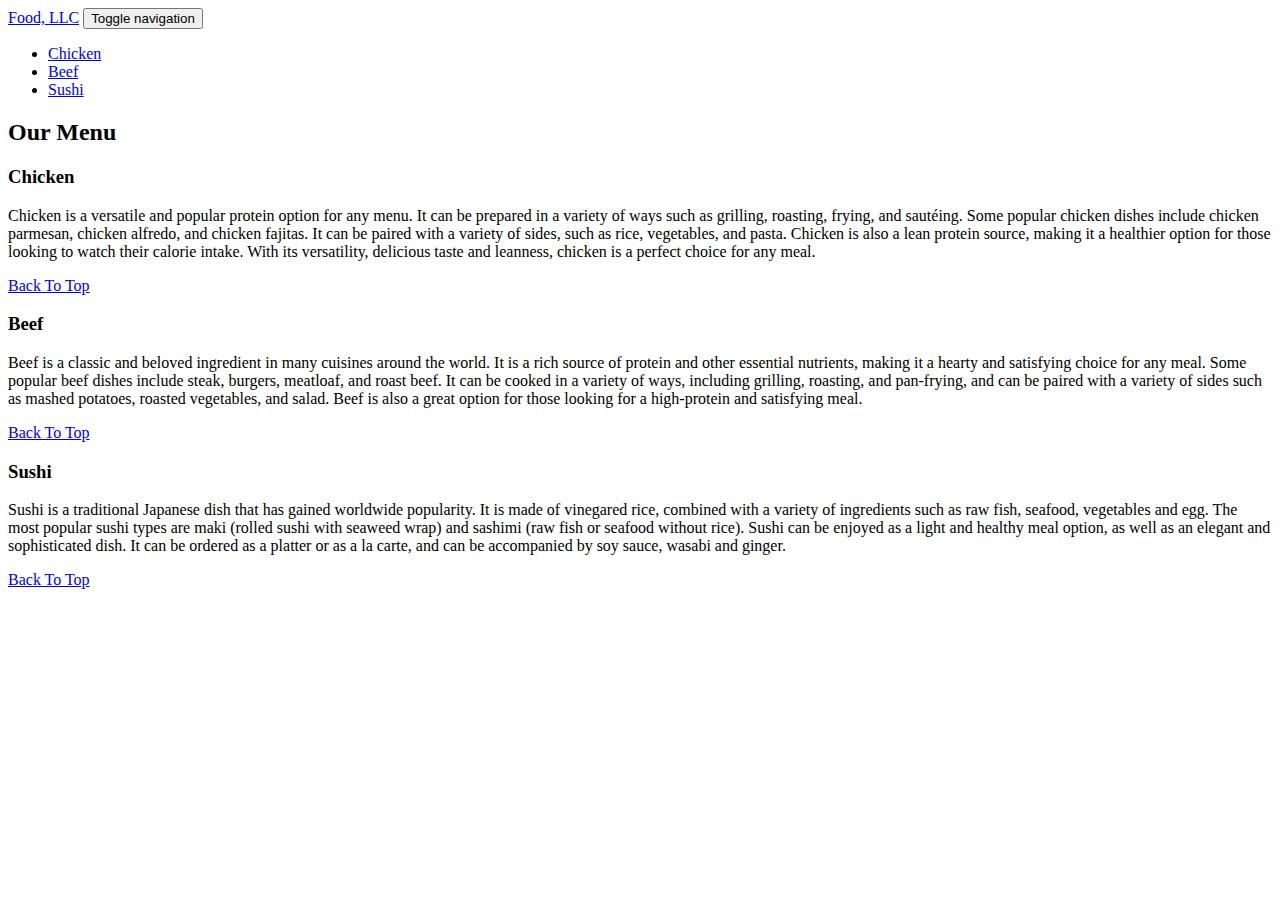
==== commit 2dba8c38: "Update index.html" ====
--- a/index.html
+++ b/index.html
@@ -1,77 +1,87 @@
-<!DOCTYPE html>
-<html>
-<head>
+<!doctype html>
+<html lang="en">
+  <head>
+    <meta charset="utf-8">
+    <meta http-equiv="X-UA-Compatible" content="IE=edge">
+    <meta name="viewport" content="width=device-width, initial-scale=1">
 
-<title>Module 3</title>
-
-  <meta name="viewport" content="width=device-width, initial-scale=1">
-  <link rel="stylesheet" href="https://maxcdn.bootstrapcdn.com/bootstrap/3.3.7/css/bootstrap.min.css">
-  <script src="https://ajax.googleapis.com/ajax/libs/jquery/3.3.1/jquery.min.js"></script>
-  <script src="https://maxcdn.bootstrapcdn.com/bootstrap/3.3.7/js/bootstrap.min.js"></script>
-
-</head>
-
-<meta name="viewport" content="width=device-width, initial-scale=1">
-<link rel="stylesheet" type="text/css" href="style.css">
-
-
-
+    <title>Module 3 Coding Assignment</title>
+    <link rel="stylesheet" href="css/bootstrap.min.css">
+    <link rel="stylesheet" href="css/styles.css">
+  </head>
 <body>
 
+ <header id="top">
+    <nav id="header-nav" class="navbar navbar-default">
+      <div class="container">
+        <div class="navbar-header"> 
+          <a class="navbar-brand" href="#">Food, LLC</a>
 
-<nav class="navbar" id="top">
-  <div class="container-fluid">
+          <button type="button" class="navbar-toggle collapsed" data-toggle="collapse" data-target="#collapsable-nav" aria-expanded="false">
+            <span class="sr-only">Toggle navigation</span>
+            <span class="icon-bar"></span>
+            <span class="icon-bar"></span>
+            <span class="icon-bar"></span>
+          </button>
+        </div>
+        
+        <div id="collapsable-nav" class="collapse navbar-collapse">
+           <ul id="nav-list" class="nav navbar-nav navbar-right">
+            <li>
+              <a href="#chicken">Chicken</a>
+            </li>
+            <li>
+              <a href="#beef">Beef</a>
+            </li>
+            <li>
+              <a href="#sushi">Sushi</a>
+            </li>            
+          </ul><!-- #nav-list -->
+        </div><!-- .collapse .navbar-collapse -->
+      </div><!-- .container -->
+    </nav><!-- #header-nav -->
+  </header>
+  
+  <div id="main-content" class="container">
+  <h2 class="text-center">Our Menu</h2>
+  <div class="row">
+    <section id="chicken" class="col-md-4 col-lg-4 col-sm-6 col-xs-12">
+    <div class="content-cell">
+    <h3 class="text-center">Chicken</h3>
+    <p>
+    Chicken is a versatile and popular protein option for any menu. It can be prepared in a variety of ways such as grilling, roasting, frying, and sautéing. Some popular chicken dishes include chicken parmesan, chicken alfredo, and chicken fajitas. It can be paired with a variety of sides, such as rice, vegetables, and pasta. Chicken is also a lean protein source, making it a healthier option for those looking to watch their calorie intake. With its versatility, delicious taste and leanness, chicken is a perfect choice for any meal.
+    </p>
 
-    <div class="navbar-header">
-      <button type="button" class="navbar-toggle" data-toggle="collapse" data-target="#myNavbar">
-        <span class="icon-bar"></span>
-        <span class="icon-bar"></span>
-        <span class="icon-bar"></span> 
-      </button>
-      <a class="navbar-brand" href="#">Food, LLC</a>
+    <a href="#top">Back To Top</a>
     </div>
+    </section> <!-- Chicken -->
+    
+    <section id="beef" class="col-md-4 col-lg-4 col-sm-6 col-xs-12">
+    <div class="content-cell">
+    <h3 class="text-center">Beef</h3>
+    <p>
+    Beef is a classic and beloved ingredient in many cuisines around the world. It is a rich source of protein and other essential nutrients, making it a hearty and satisfying choice for any meal. Some popular beef dishes include steak, burgers, meatloaf, and roast beef. It can be cooked in a variety of ways, including grilling, roasting, and pan-frying, and can be paired with a variety of sides such as mashed potatoes, roasted vegetables, and salad. Beef is also a great option for those looking for a high-protein and satisfying meal. </p>
+    <p>
+    
+    <a href="#top">Back To Top</a>
+    </div>
+    </section> <!-- Beef -->
+    
+    <section id="sushi" class="col-md-4 col-lg-4 col-sm-12 col-xs-12">
+    <div class="content-cell">
+    <h3 class="text-center">Sushi</h3>
+    <p>
+    Sushi is a traditional Japanese dish that has gained worldwide popularity. It is made of vinegared rice, combined with a variety of ingredients such as raw fish, seafood, vegetables and egg. The most popular sushi types are maki (rolled sushi with seaweed wrap) and sashimi (raw fish or seafood without rice). Sushi can be enjoyed as a light and healthy meal option, as well as an elegant and sophisticated dish. It can be ordered as a platter or as a la carte, and can be accompanied by soy sauce, wasabi and ginger. </p>
+    <p>
+    
+    <a href="#top">Back To Top</a>
+    </div>
+    </section> <!-- Sushi -->
+  </div> <!-- .row -->  
+  </div> <!-- #main-content -->
 
-    <div class="collapse" id="myNavbar">
-      <ul class="nav navbar-nav visible-xs">
-        <li><a class="menu-item" href="#">Chicken</a></li>
-        <li><a class="menu-item" href="#">Beef</a></li> 
-        <li><a class="menu-item" href="#">Sushi</a></li> 
-      </ul>
-    </div>
-
-  </div>
-</nav>
-
-<h1 class="main-title">Our Menu</h1>
-
-
-
-<div class="row">
-
-  <div class="col-lg-4 col-md-6 col-sm-12">
-    <div class="content-box">
-      <p class="item-name">Chicken</p>
-      <p>Lorem ipsum dolor sit amet, consectetuer adipiscing elit. Aenean commodo ligula eget dolor. Aenean massa. Cum sociis natoque penatibus et magnis dis parturient montes, nascetur ridiculus mus. Donec quam felis, ultricies nec, pellentesque eu, pretium quis, sem. Nulla consequat massa quis enim. Lorem ipsum dolor sit amet, consectetur adipiscing elit, sed do eiusmod tempor incididunt ut labore et dolore magna aliqua. Ut enim ad minim veniam, quis nostrud exercitation ullamco laboris nisi ut aliquip ex ea commodo consequat. Duis aute irure dolor in reprehenderit in voluptate velit esse cillum dolore eu fugiat nulla pariatur. Excepteur sint occaecat cupidatat non proident, sunt in culpa qui officia deserunt mollit anim id est laborum.<a href="#top">(Back to Top)</a></p>
-    </div>
-  </div>
-
-  <div class="col-lg-4 col-md-6 col-sm-12">
-    <div class="content-box">
-      <p class="item-name">Beef</p>
-      <p>Lorem ipsum dolor sit amet, consectetuer adipiscing elit. Aenean commodo ligula eget dolor. Aenean massa. Cum sociis natoque penatibus et magnis dis parturient montes, nascetur ridiculus mus. Donec quam felis, ultricies nec, pellentesque eu, pretium quis, sem. Nulla consequat massa quis enim. Lorem ipsum dolor sit amet, consectetur adipiscing elit, sed do eiusmod tempor incididunt ut labore et dolore magna aliqua. Ut enim ad minim veniam, quis nostrud exercitation ullamco laboris nisi ut aliquip ex ea commodo consequat. Duis aute irure dolor in reprehenderit in voluptate velit esse cillum dolore eu fugiat nulla pariatur. Excepteur sint occaecat cupidatat non proident, sunt in culpa qui officia deserunt mollit anim id est laborum.<a href="#top">(Back to Top)</a></p>
-    </div>
-  </div>
-
-
-  <div class="col-lg-4 col-md-12 col-sm-12">
-    <div class="content-box">
-      <p class="item-name">Sushi</p>
-      <p>Lorem ipsum dolor sit amet, consectetuer adipiscing elit. Aenean commodo ligula eget dolor. Aenean massa. Cum sociis natoque penatibus et magnis dis parturient montes, nascetur ridiculus mus. Donec quam felis, ultricies nec, pellentesque eu, pretium quis, sem. Nulla consequat massa quis enim. Lorem ipsum dolor sit amet, consectetur adipiscing elit, sed do eiusmod tempor incididunt ut labore et dolore magna aliqua. Ut enim ad minim veniam, quis nostrud exercitation ullamco laboris nisi ut aliquip ex ea commodo consequat. Duis aute irure dolor in reprehenderit in voluptate velit esse cillum dolore eu fugiat nulla pariatur. Excepteur sint occaecat cupidatat non proident, sunt in culpa qui officia deserunt mollit anim id est laborum.<a href="#top">(Back to Top)</a></p>
-    </div>
-  </div>
-
-</div>
-
-
+  <!-- jQuery (Bootstrap JS plugins depend on it) -->
+  <script src="js/jquery-1.11.3.min.js"></script>
+  <script src="js/bootstrap.min.js"></script>
 </body>
 </html>
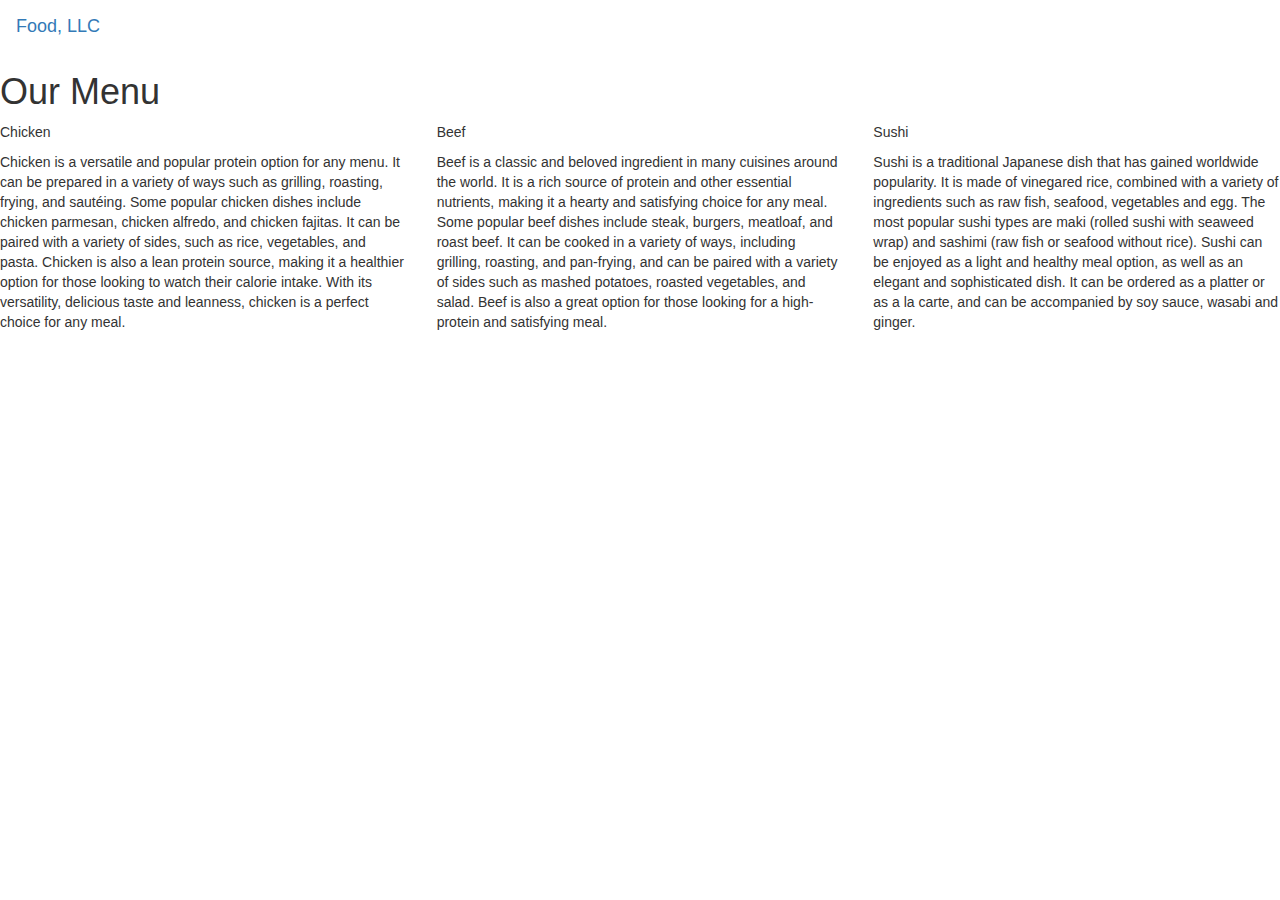
==== commit a81fc72d: "Update index.html" ====
--- a/index.html
+++ b/index.html
@@ -1,87 +1,80 @@
-<!doctype html>
-<html lang="en">
-  <head>
-    <meta charset="utf-8">
-    <meta http-equiv="X-UA-Compatible" content="IE=edge">
-    <meta name="viewport" content="width=device-width, initial-scale=1">
+<!DOCTYPE html>
+<html>
+<head>
 
-    <title>Module 3 Coding Assignment</title>
-    <link rel="stylesheet" href="css/bootstrap.min.css">
-    <link rel="stylesheet" href="css/styles.css">
-  </head>
+<title>Module 3</title>
+
+  <meta name="viewport" content="width=device-width, initial-scale=1">
+  <link rel="stylesheet" href="https://maxcdn.bootstrapcdn.com/bootstrap/3.3.7/css/bootstrap.min.css">
+  <script src="https://ajax.googleapis.com/ajax/libs/jquery/3.3.1/jquery.min.js"></script>
+  <script src="https://maxcdn.bootstrapcdn.com/bootstrap/3.3.7/js/bootstrap.min.js"></script>
+
+</head>
+
+<meta name="viewport" content="width=device-width, initial-scale=1">
+<link rel="stylesheet" type="text/css" href="style.css">
+
+
+
 <body>
 
- <header id="top">
-    <nav id="header-nav" class="navbar navbar-default">
-      <div class="container">
-        <div class="navbar-header"> 
-          <a class="navbar-brand" href="#">Food, LLC</a>
 
-          <button type="button" class="navbar-toggle collapsed" data-toggle="collapse" data-target="#collapsable-nav" aria-expanded="false">
-            <span class="sr-only">Toggle navigation</span>
-            <span class="icon-bar"></span>
-            <span class="icon-bar"></span>
-            <span class="icon-bar"></span>
-          </button>
-        </div>
-        
-        <div id="collapsable-nav" class="collapse navbar-collapse">
-           <ul id="nav-list" class="nav navbar-nav navbar-right">
-            <li>
-              <a href="#chicken">Chicken</a>
-            </li>
-            <li>
-              <a href="#beef">Beef</a>
-            </li>
-            <li>
-              <a href="#sushi">Sushi</a>
-            </li>            
-          </ul><!-- #nav-list -->
-        </div><!-- .collapse .navbar-collapse -->
-      </div><!-- .container -->
-    </nav><!-- #header-nav -->
-  </header>
-  
-  <div id="main-content" class="container">
-  <h2 class="text-center">Our Menu</h2>
-  <div class="row">
-    <section id="chicken" class="col-md-4 col-lg-4 col-sm-6 col-xs-12">
-    <div class="content-cell">
-    <h3 class="text-center">Chicken</h3>
+<nav class="navbar" id="top">
+  <div class="container-fluid">
+
+    <div class="navbar-header">
+      <button type="button" class="navbar-toggle" data-toggle="collapse" data-target="#myNavbar">
+        <span class="icon-bar"></span>
+        <span class="icon-bar"></span>
+        <span class="icon-bar"></span> 
+      </button>
+      <a class="navbar-brand" href="#">Food, LLC</a>
+    </div>
+
+    <div class="collapse" id="myNavbar">
+      <ul class="nav navbar-nav visible-xs">
+        <li><a class="menu-item" href="#">Chicken</a></li>
+        <li><a class="menu-item" href="#">Beef</a></li> 
+        <li><a class="menu-item" href="#">Sushi</a></li> 
+      </ul>
+    </div>
+
+  </div>
+</nav>
+
+<h1 class="main-title">Our Menu</h1>
+
+
+
+<div class="row">
+
+  <div class="col-lg-4 col-md-6 col-sm-12">
+    <div class="content-box">
+      <p class="item-name">Chicken</p>
+     <p>Chicken is a versatile and popular protein option for any menu. It can be prepared in a variety of ways such as grilling, roasting, frying, and sautéing. Some popular chicken dishes include chicken parmesan, chicken alfredo, and chicken fajitas. It can be paired with a variety of sides, such as rice, vegetables, and pasta. Chicken is also a lean protein source, making it a healthier option for those looking to watch their calorie intake. With its versatility, delicious taste and leanness, chicken is a perfect choice for any meal.
+    </p>
+    </div>
+  </div>
+
+  <div class="col-lg-4 col-md-6 col-sm-12">
+    <div class="content-box">
+      <p class="item-name">Beef</p>
+      <p>Beef is a classic and beloved ingredient in many cuisines around the world. It is a rich source of protein and other essential nutrients, making it a hearty and satisfying choice for any meal. Some popular beef dishes include steak, burgers, meatloaf, and roast beef. It can be cooked in a variety of ways, including grilling, roasting, and pan-frying, and can be paired with a variety of sides such as mashed potatoes, roasted vegetables, and salad. Beef is also a great option for those looking for a high-protein and satisfying meal. </p>
+    </p>
+    </div>
+  </div>
+
+
+  <div class="col-lg-4 col-md-12 col-sm-12">
+    <div class="content-box">
+      <p class="item-name">Sushi</p>
+      <p>Sushi is a traditional Japanese dish that has gained worldwide popularity. It is made of vinegared rice, combined with a variety of ingredients such as raw fish, seafood, vegetables and egg. The most popular sushi types are maki (rolled sushi with seaweed wrap) and sashimi (raw fish or seafood without rice). Sushi can be enjoyed as a light and healthy meal option, as well as an elegant and sophisticated dish. It can be ordered as a platter or as a la carte, and can be accompanied by soy sauce, wasabi and ginger. </p>
     <p>
-    Chicken is a versatile and popular protein option for any menu. It can be prepared in a variety of ways such as grilling, roasting, frying, and sautéing. Some popular chicken dishes include chicken parmesan, chicken alfredo, and chicken fajitas. It can be paired with a variety of sides, such as rice, vegetables, and pasta. Chicken is also a lean protein source, making it a healthier option for those looking to watch their calorie intake. With its versatility, delicious taste and leanness, chicken is a perfect choice for any meal.
-    </p>
+    </div>
+  </div>
 
-    <a href="#top">Back To Top</a>
-    </div>
-    </section> <!-- Chicken -->
-    
-    <section id="beef" class="col-md-4 col-lg-4 col-sm-6 col-xs-12">
-    <div class="content-cell">
-    <h3 class="text-center">Beef</h3>
-    <p>
-    Beef is a classic and beloved ingredient in many cuisines around the world. It is a rich source of protein and other essential nutrients, making it a hearty and satisfying choice for any meal. Some popular beef dishes include steak, burgers, meatloaf, and roast beef. It can be cooked in a variety of ways, including grilling, roasting, and pan-frying, and can be paired with a variety of sides such as mashed potatoes, roasted vegetables, and salad. Beef is also a great option for those looking for a high-protein and satisfying meal. </p>
-    <p>
-    
-    <a href="#top">Back To Top</a>
-    </div>
-    </section> <!-- Beef -->
-    
-    <section id="sushi" class="col-md-4 col-lg-4 col-sm-12 col-xs-12">
-    <div class="content-cell">
-    <h3 class="text-center">Sushi</h3>
-    <p>
-    Sushi is a traditional Japanese dish that has gained worldwide popularity. It is made of vinegared rice, combined with a variety of ingredients such as raw fish, seafood, vegetables and egg. The most popular sushi types are maki (rolled sushi with seaweed wrap) and sashimi (raw fish or seafood without rice). Sushi can be enjoyed as a light and healthy meal option, as well as an elegant and sophisticated dish. It can be ordered as a platter or as a la carte, and can be accompanied by soy sauce, wasabi and ginger. </p>
-    <p>
-    
-    <a href="#top">Back To Top</a>
-    </div>
-    </section> <!-- Sushi -->
-  </div> <!-- .row -->  
-  </div> <!-- #main-content -->
+</div>
 
-  <!-- jQuery (Bootstrap JS plugins depend on it) -->
-  <script src="js/jquery-1.11.3.min.js"></script>
-  <script src="js/bootstrap.min.js"></script>
+
 </body>
 </html>
